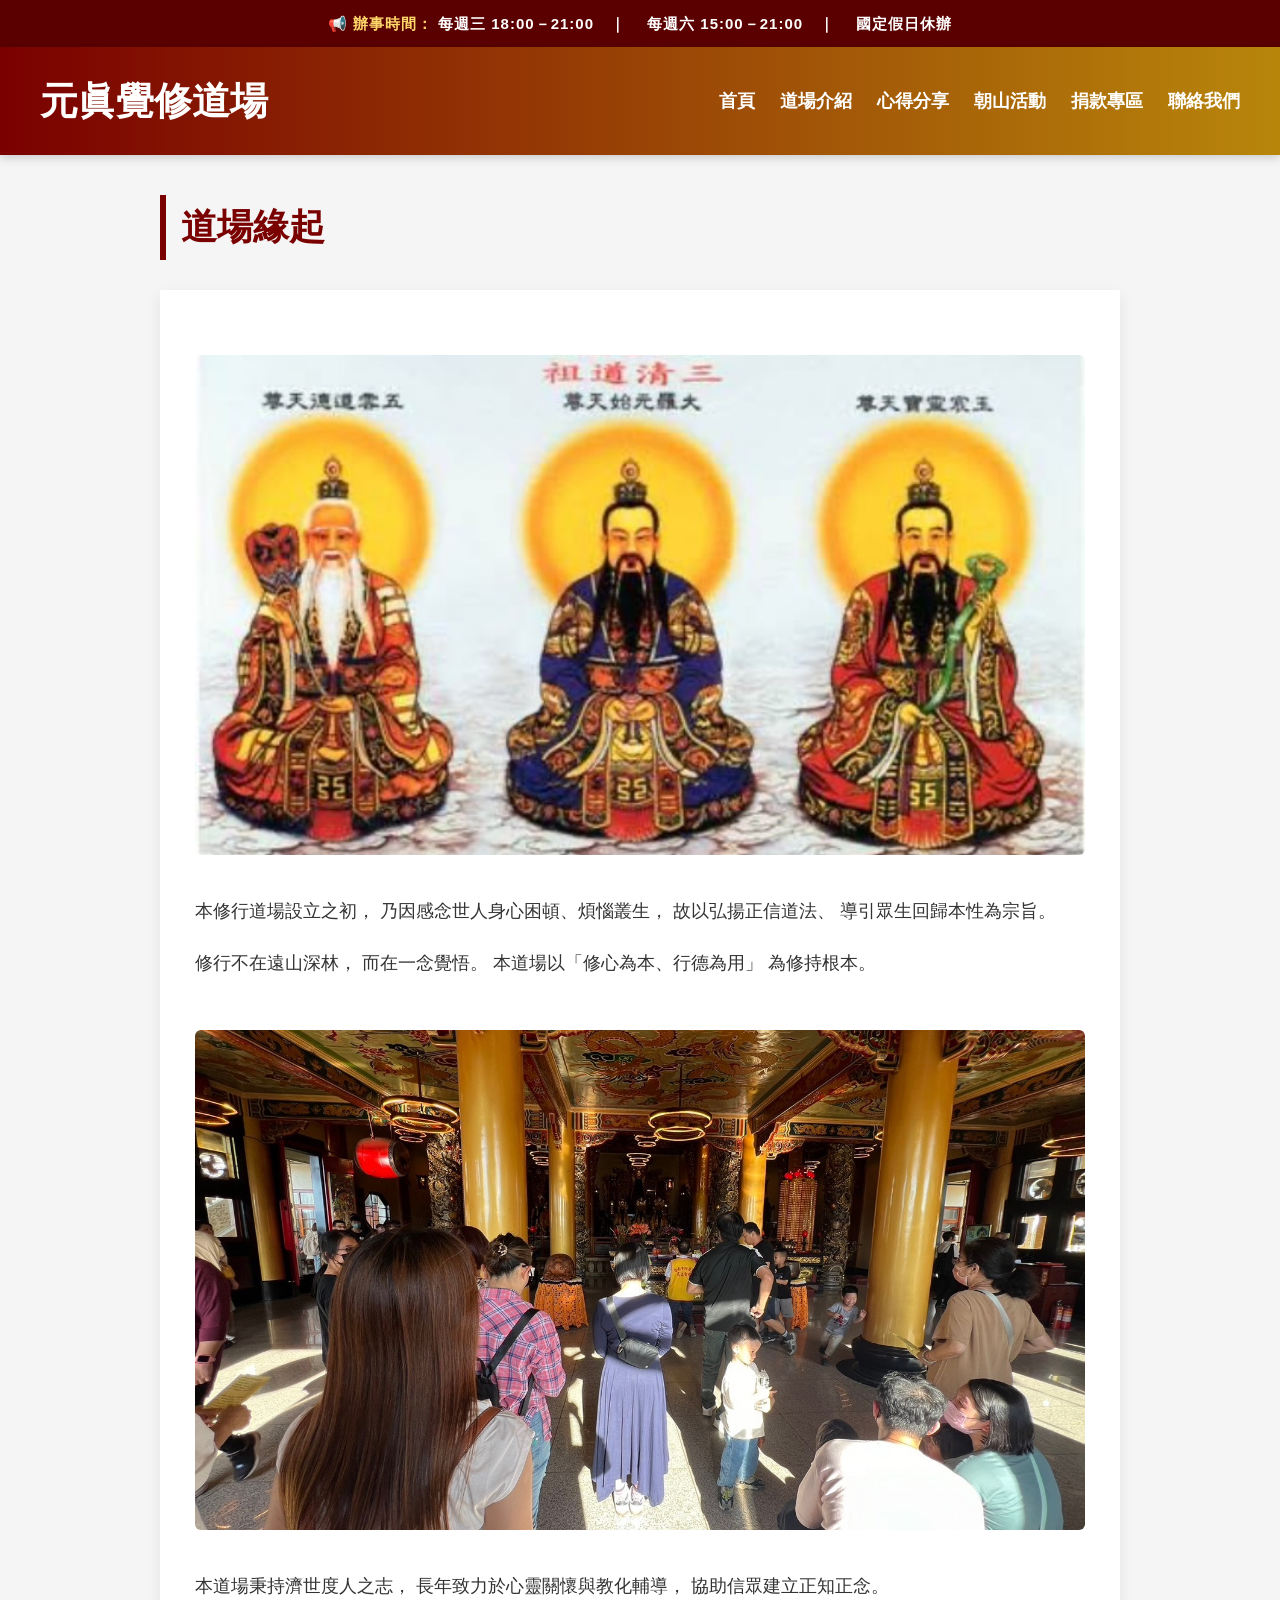
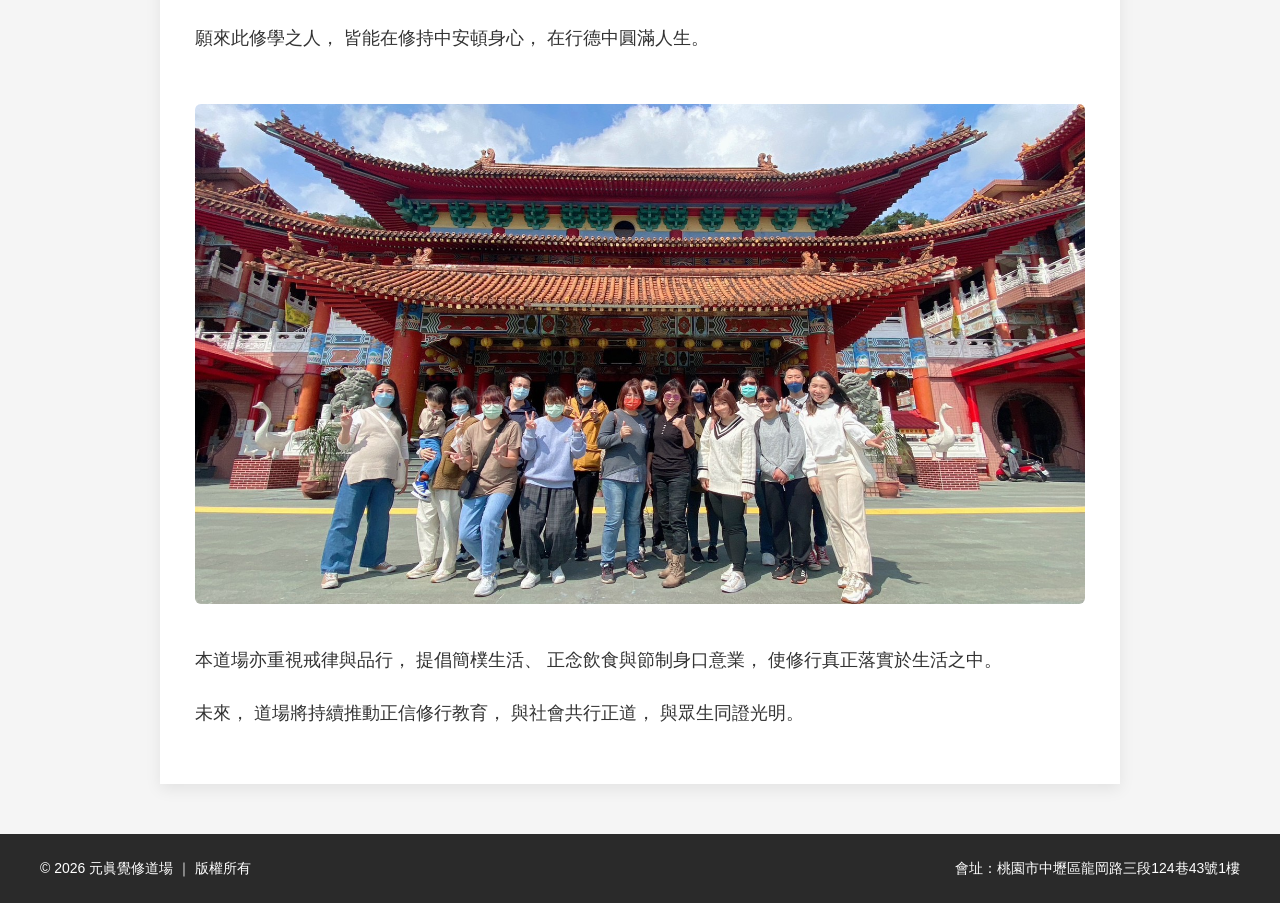
==== index.html @ 35f7f833 "Update index.html" ====
<!DOCTYPE html>
<html lang="zh-Hant">
<head>
<meta charset="UTF-8">
<meta name="viewport" content="width=device-width, initial-scale=1.0">

<title>元眞道場</title>

<style>

*{
margin:0;
padding:0;
box-sizing:border-box;
}

body{
font-family:"Microsoft JhengHei",sans-serif;
background:#f5f5f5;
color:#333;
line-height:1.8;
}

/* Header */

header{
background:linear-gradient(90deg,#7a0000,#b8860b);
padding:20px;
color:white;
box-shadow:0 2px 10px rgba(0,0,0,.2);
}

.header-inner{
max-width:1200px;
margin:auto;
display:flex;
justify-content:space-between;
align-items:center;
}

.logo{
font-size:38px;
font-weight:bold;
}

nav ul{
display:flex;
list-style:none;
gap:25px;
}

nav a{
color:white;
text-decoration:none;
font-size:18px;
font-weight:bold;
}

nav a:hover{
opacity:.7;
}

/* Main */

.main-container{
max-width:1000px;
margin:40px auto;
padding:0 20px;
}

.title-section{
font-size:36px;
font-weight:bold;
border-left:6px solid #7a0000;
padding-left:15px;
margin-bottom:30px;
color:#7a0000;
}

.article{
background:white;
padding:35px;
box-shadow:0 5px 15px rgba(0,0,0,.08);
}

.article img{
width:100%;
margin:30px 0;
border-radius:6px;
max-height:500px;
object-fit:cover;
}

.article p{
font-size:18px;
margin-bottom:20px;
}

/* Footer */

footer{
  background:#2a2a2a;
  color:#fff;
  padding:22px 30px;
  margin-top:50px;
  font-size:14px;
}

.footer-inner{
  max-width:1200px;
  margin:auto;
  display:flex;
  justify-content:space-between;
  align-items:center;
}

@media(max-width:768px){

  .footer-inner{
      flex-direction:column;
      gap:10px;
      text-align:center;
  }

}

/* Mobile */

@media(max-width:768px){

.header-inner{
flex-direction:column;
gap:20px;
}

nav ul{
flex-wrap:wrap;
justify-content:center;
}

.logo{
font-size:30px;
}

.title-section{
font-size:28px;
}

.article{
padding:20px;
}

}
.service-time{
    background:#5b0000;
    color:#fff;
    text-align:center;
    padding:10px 15px;
    font-size:15px;
    font-weight:600;
    letter-spacing:1px;
}

.service-time span{
    color:#ffd76a;
}
</style>

</head>

<body>
<div class="service-time">
  <span>📢 辦事時間：</span>
  每週三 18:00－21:00　｜　
  每週六 15:00－21:00　｜　
  國定假日休辦
</div>
<header>

<div class="header-inner">

<div class="logo">
元眞覺修道場
</div>

<nav>
  <ul>
  <li><a href="index.html">首頁</a></li>
  <li><a href="about.html">道場介紹</a></li>
  <li><a href="share.html">心得分享</a></li>
  <li><a href="chaoshan.html">朝山活動</a></li>
  <li><a href="donate.html">捐款專區</a></li>
  <li><a href="contact.html">聯絡我們</a></li>
  </ul>
</nav>

</div>

</header>

<div class="main-container">

<div class="title-section">
道場緣起
</div>

<div class="article">

<img src="S__4931619_0.jpg.jpg" alt="三清道祖">

<p>
本修行道場設立之初，
乃因感念世人身心困頓、煩惱叢生，
故以弘揚正信道法、
導引眾生回歸本性為宗旨。
</p>

<p>
修行不在遠山深林，
而在一念覺悟。
本道場以「修心為本、行德為用」
為修持根本。
</p>

<img src="S__4931621_0.jpg.jpg" alt="廟內參拜">

<p>
本道場秉持濟世度人之志，
長年致力於心靈關懷與教化輔導，
協助信眾建立正知正念。
</p>

<p>
願來此修學之人，
皆能在修持中安頓身心，
在行德中圓滿人生。
</p>

<img src="7fda1c83-e39a-4e8c-a69a-a70c5d45da10.jpg.jpg" alt="道場合照">

<p>
本道場亦重視戒律與品行，
提倡簡樸生活、
正念飲食與節制身口意業，
使修行真正落實於生活之中。
</p>

<p>
未來，
道場將持續推動正信修行教育，
與社會共行正道，
與眾生同證光明。
</p>

</div>

</div>

<footer>
  <div class="footer-inner">
      <div>
          © 2026 元眞覺修道場 ｜ 版權所有
      </div>

      <div>
          會址：桃園市中壢區龍岡路三段124巷43號1樓
      </div>
  </div>
</footer>
  
<script src="nav-fix.js"></script>
</body>
</html>
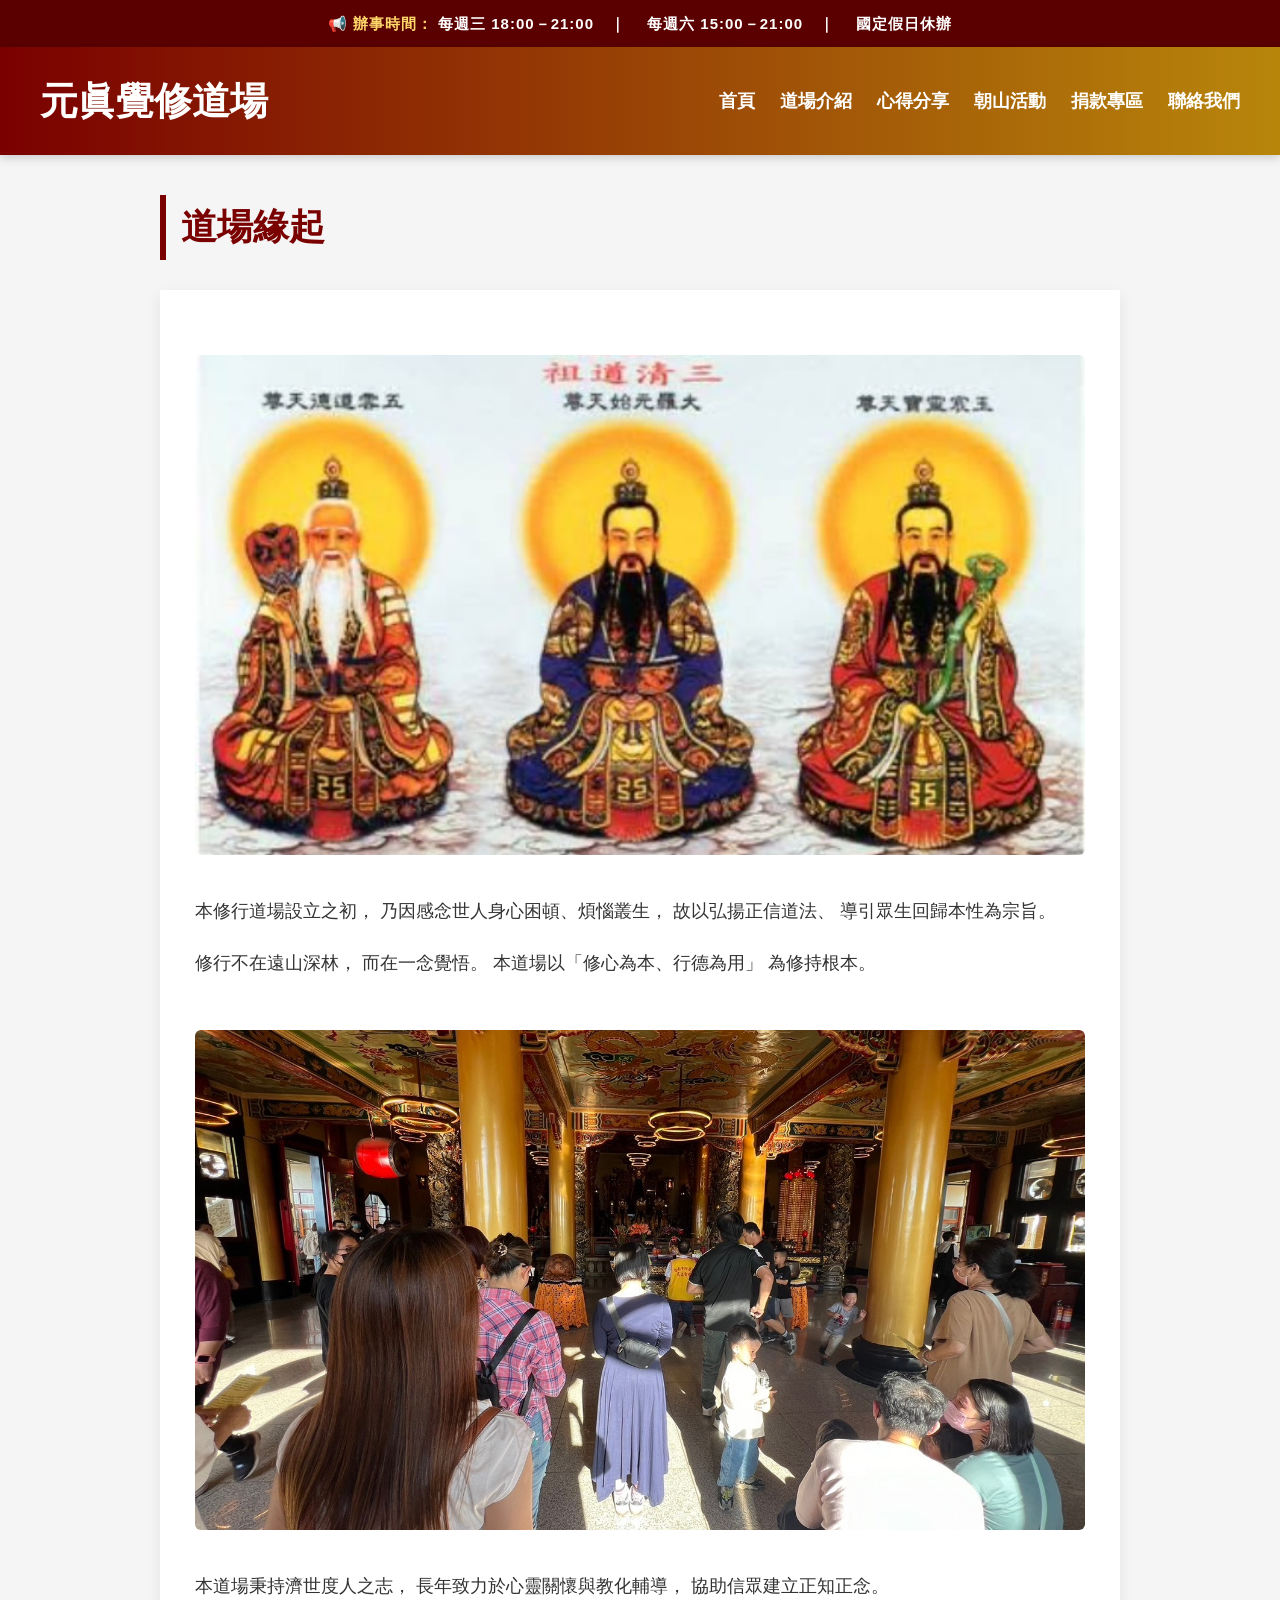
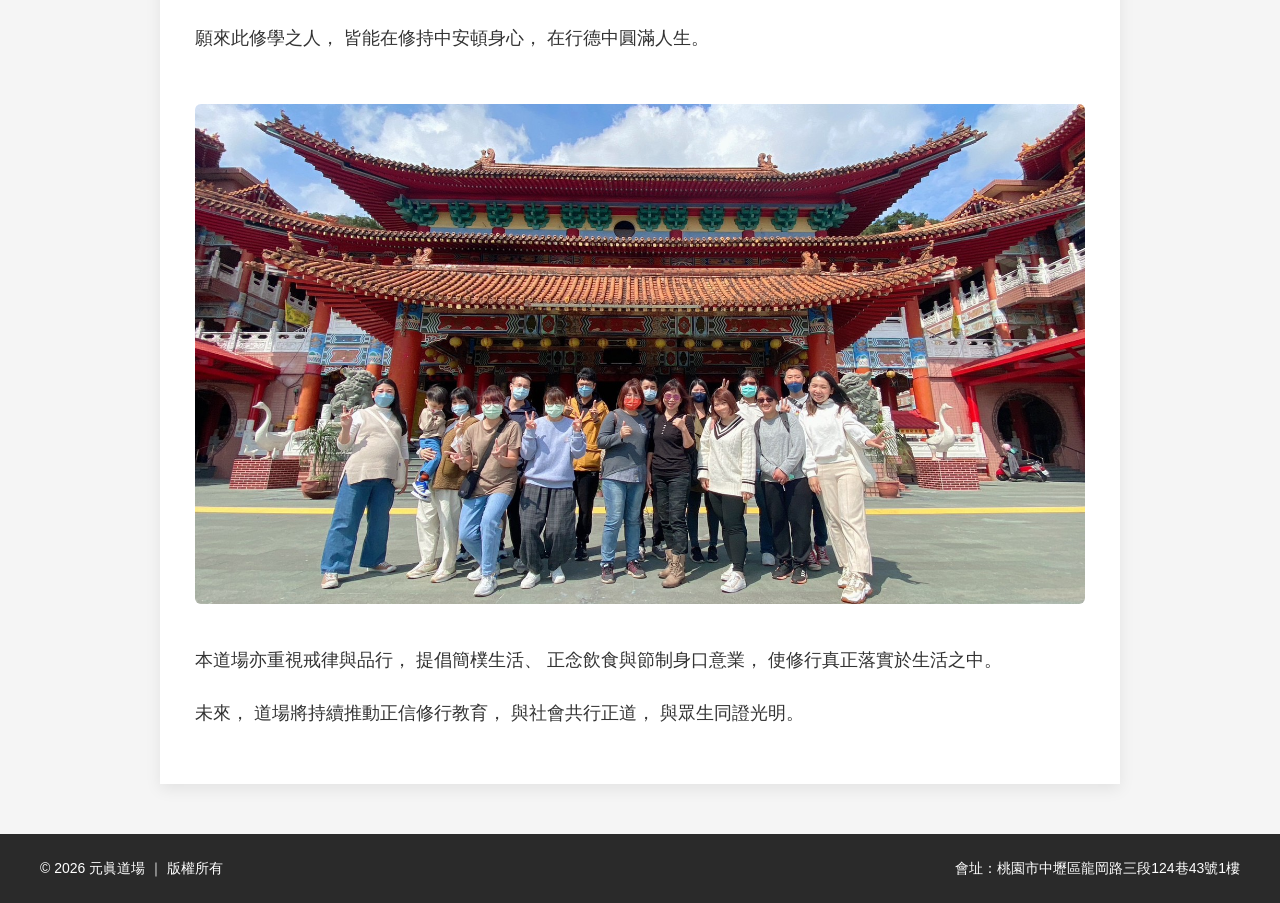
==== commit 94efc00c: "Update index.html" ====
--- a/index.html
+++ b/index.html
@@ -259,7 +259,7 @@
 <footer>
   <div class="footer-inner">
       <div>
-          © 2026 元眞覺修道場 ｜ 版權所有
+          © 2026 元眞道場 ｜ 版權所有
       </div>
 
       <div>
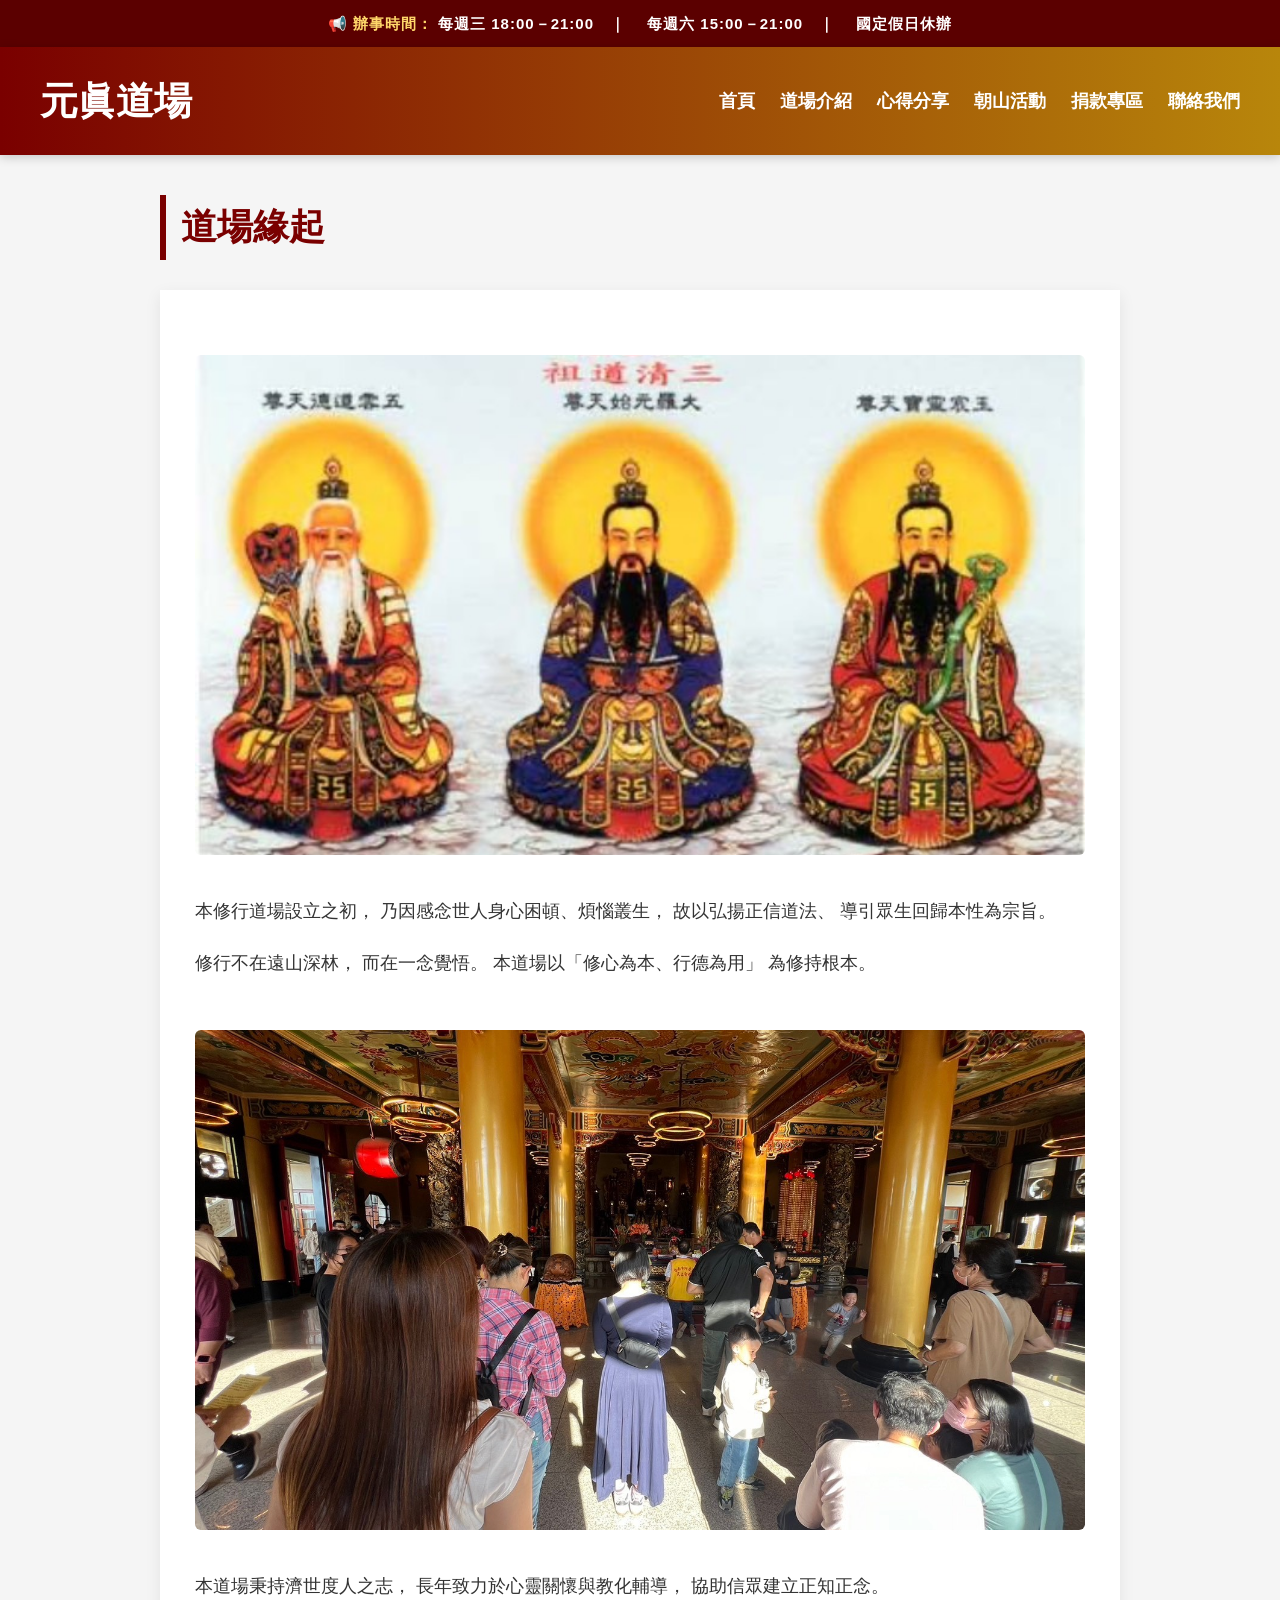
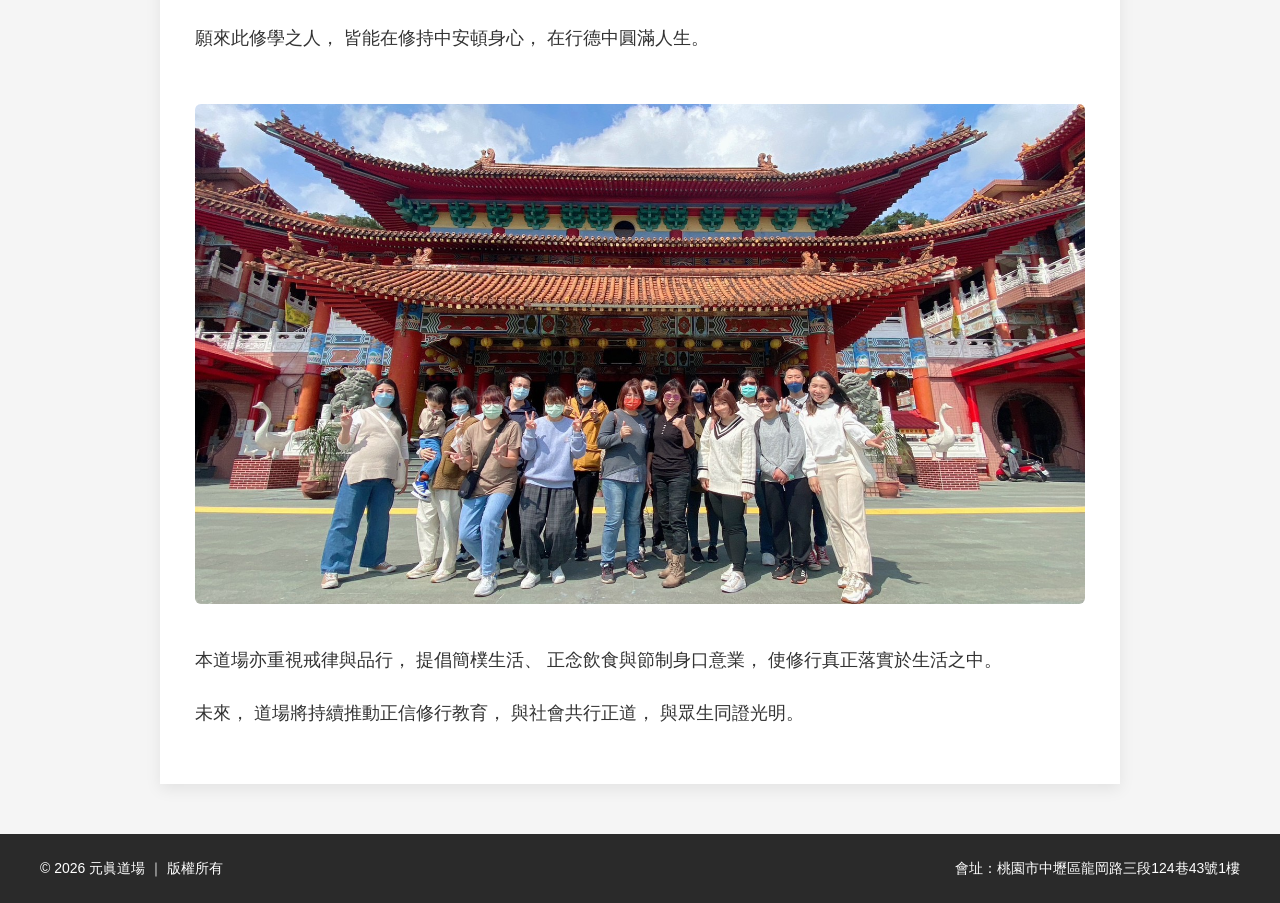
==== commit 0fbb6f41: "Update index.html" ====
--- a/index.html
+++ b/index.html
@@ -180,7 +180,7 @@
 <div class="header-inner">
 
 <div class="logo">
-元眞覺修道場
+元眞道場
 </div>
 
 <nav>
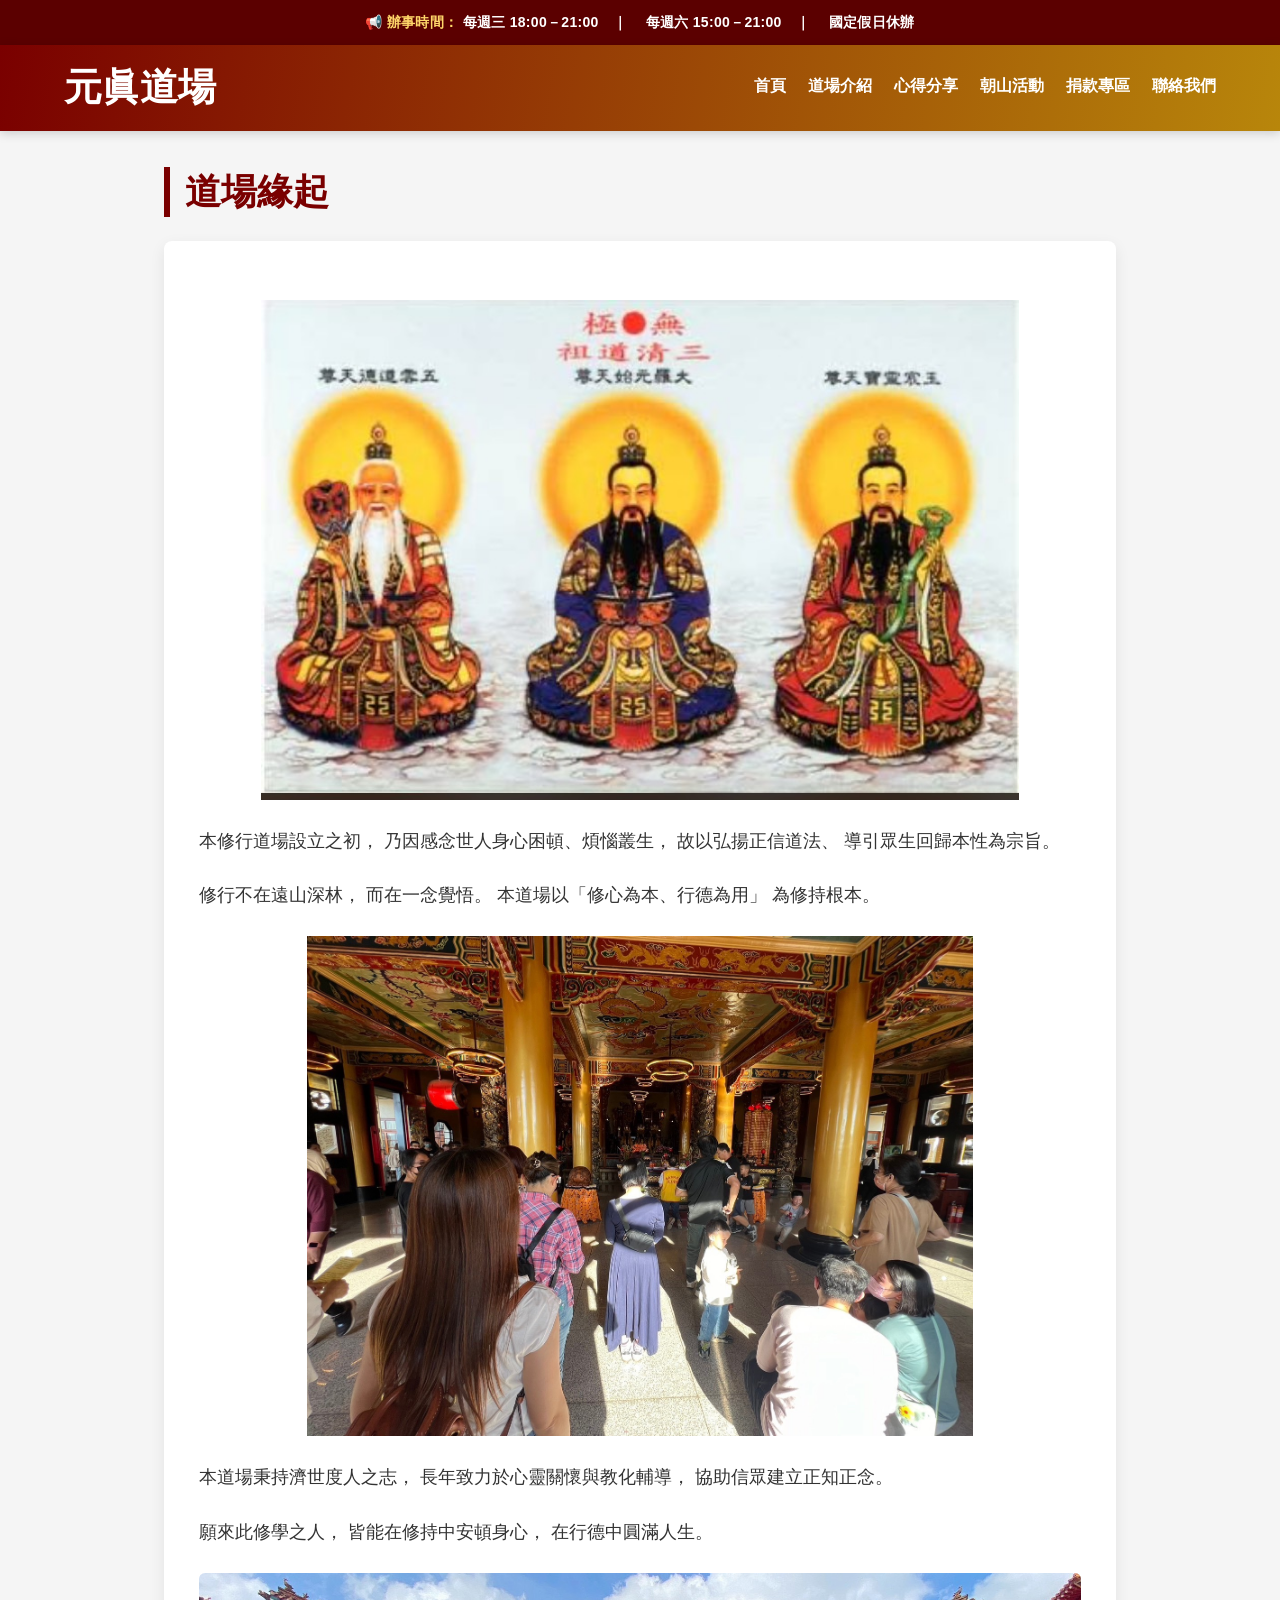
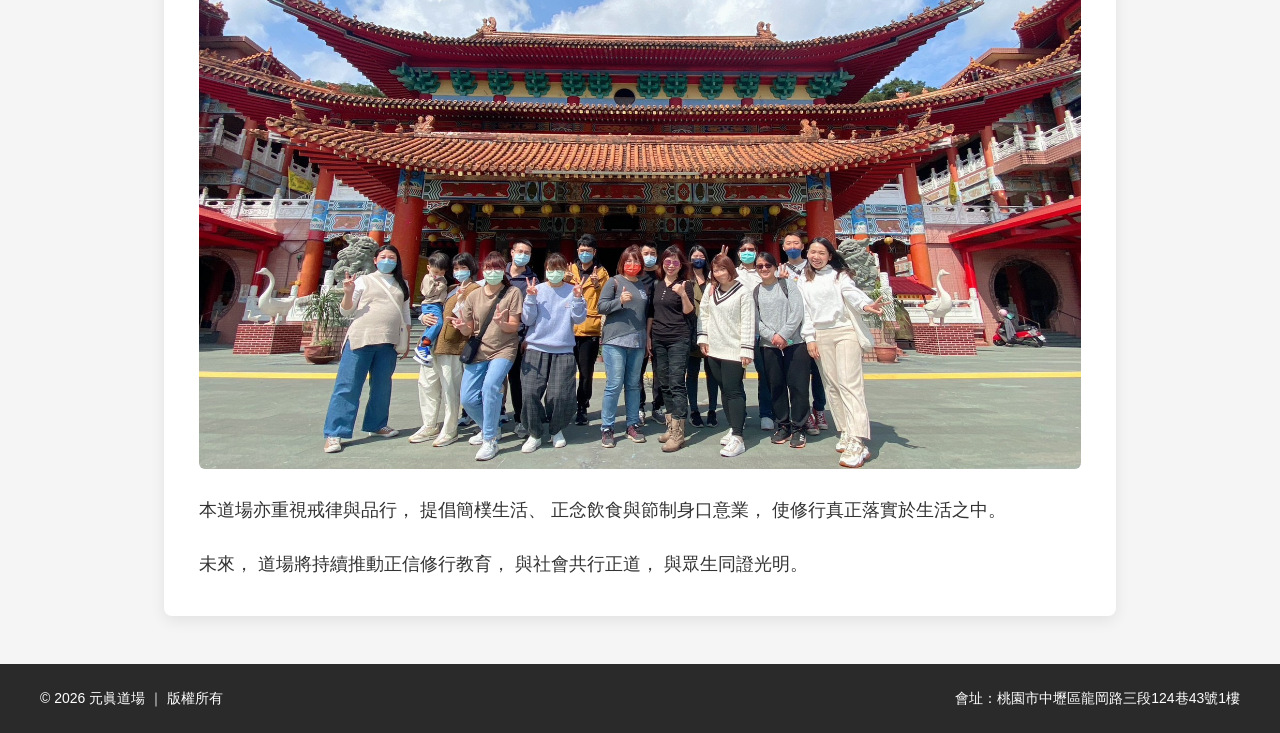
==== commit 54b2f563: "Update index.html" ====
--- a/index.html
+++ b/index.html
@@ -7,162 +7,270 @@
 <title>元眞道場</title>
 
 <style>
-
-*{
-margin:0;
-padding:0;
-box-sizing:border-box;
-}
-
-body{
-font-family:"Microsoft JhengHei",sans-serif;
-background:#f5f5f5;
-color:#333;
-line-height:1.8;
-}
-
-/* Header */
-
-header{
-background:linear-gradient(90deg,#7a0000,#b8860b);
-padding:20px;
-color:white;
-box-shadow:0 2px 10px rgba(0,0,0,.2);
-}
-
-.header-inner{
-max-width:1200px;
-margin:auto;
-display:flex;
-justify-content:space-between;
-align-items:center;
-}
-
-.logo{
-font-size:38px;
-font-weight:bold;
-}
-
-nav ul{
-display:flex;
-list-style:none;
-gap:25px;
-}
-
-nav a{
-color:white;
-text-decoration:none;
-font-size:18px;
-font-weight:bold;
-}
-
-nav a:hover{
-opacity:.7;
-}
-
-/* Main */
-
-.main-container{
-max-width:1000px;
-margin:40px auto;
-padding:0 20px;
-}
-
-.title-section{
-font-size:36px;
-font-weight:bold;
-border-left:6px solid #7a0000;
-padding-left:15px;
-margin-bottom:30px;
-color:#7a0000;
-}
-
-.article{
-background:white;
-padding:35px;
-box-shadow:0 5px 15px rgba(0,0,0,.08);
-}
-
-.article img{
-width:100%;
-margin:30px 0;
-border-radius:6px;
-max-height:500px;
-object-fit:cover;
-}
-
-.article p{
-font-size:18px;
-margin-bottom:20px;
-}
-
-/* Footer */
-
-footer{
-  background:#2a2a2a;
-  color:#fff;
-  padding:22px 30px;
-  margin-top:50px;
-  font-size:14px;
-}
-
-.footer-inner{
-  max-width:1200px;
-  margin:auto;
-  display:flex;
-  justify-content:space-between;
-  align-items:center;
-}
-
-@media(max-width:768px){
-
-  .footer-inner{
-      flex-direction:column;
-      gap:10px;
-      text-align:center;
-  }
-
-}
-
-/* Mobile */
-
-@media(max-width:768px){
-
-.header-inner{
-flex-direction:column;
-gap:20px;
-}
-
-nav ul{
-flex-wrap:wrap;
-justify-content:center;
-}
-
-.logo{
-font-size:30px;
-}
-
-.title-section{
-font-size:28px;
-}
-
-.article{
-padding:20px;
-}
-
-}
-.service-time{
-    background:#5b0000;
-    color:#fff;
-    text-align:center;
-    padding:10px 15px;
-    font-size:15px;
-    font-weight:600;
-    letter-spacing:1px;
-}
-
-.service-time span{
-    color:#ffd76a;
+:root {
+  --wine: #7a0000;
+  --wine-dark: #5b0000;
+  --gold: #b8860b;
+  --gold-light: #ffd76a;
+  --page-bg: #f5f5f5;
+  --text: #333;
+}
+
+* {
+  margin: 0;
+  padding: 0;
+  box-sizing: border-box;
+}
+
+html {
+  -webkit-text-size-adjust: 100%;
+  scroll-behavior: smooth;
+}
+
+body {
+  font-family: "Microsoft JhengHei", "PingFang TC", sans-serif;
+  background: var(--page-bg);
+  color: var(--text);
+  line-height: 1.8;
+  overflow-wrap: break-word;
+}
+
+/* 辦事時間 */
+.service-time {
+  background: var(--wine-dark);
+  color: #fff;
+  text-align: center;
+  padding: 10px 16px;
+  font-size: 14px;
+  font-weight: 600;
+  letter-spacing: .3px;
+}
+
+.service-time span {
+  color: var(--gold-light);
+}
+
+/* 頁首與導覽 */
+header {
+  background: linear-gradient(100deg, var(--wine), var(--gold));
+  color: #fff;
+  box-shadow: 0 2px 10px rgba(0, 0, 0, .18);
+}
+
+.header-inner {
+  width: min(1200px, 100%);
+  margin: 0 auto;
+  padding: 18px 24px;
+  display: flex;
+  justify-content: space-between;
+  align-items: center;
+  gap: 24px;
+}
+
+.logo {
+  flex: 0 0 auto;
+  font-size: clamp(26px, 3vw, 38px);
+  font-weight: 700;
+  line-height: 1.3;
+}
+
+nav ul {
+  display: flex;
+  align-items: center;
+  justify-content: flex-end;
+  flex-wrap: wrap;
+  list-style: none;
+  gap: 8px 22px;
+}
+
+nav a {
+  display: inline-block;
+  color: #fff;
+  text-decoration: none;
+  font-size: 16px;
+  font-weight: 700;
+  padding: 7px 0;
+  border-bottom: 2px solid transparent;
+}
+
+nav a:hover,
+nav a:focus-visible {
+  border-bottom-color: var(--gold-light);
+  outline: none;
+}
+
+/* 主要內容 */
+.main-container {
+  width: min(1000px, 100%);
+  margin: 36px auto;
+  padding: 0 24px;
+}
+
+.title-section {
+  font-size: clamp(26px, 3.5vw, 36px);
+  font-weight: 700;
+  border-left: 6px solid var(--wine);
+  padding-left: 15px;
+  margin-bottom: 24px;
+  color: var(--wine);
+  line-height: 1.4;
+}
+
+.article {
+  background: #fff;
+  padding: clamp(20px, 4vw, 35px);
+  box-shadow: 0 5px 15px rgba(0, 0, 0, .08);
+  border-radius: 8px;
+}
+
+.article img {
+  display: block;
+  width: 100%;
+  height: auto;
+  max-height: 500px;
+  margin: 24px auto;
+  border-radius: 6px;
+  object-fit: contain;
+}
+
+.article p {
+  font-size: 18px;
+  line-height: 1.9;
+  margin-bottom: 20px;
+}
+
+.article p:last-child {
+  margin-bottom: 0;
+}
+
+/* 頁尾 */
+footer {
+  background: #2a2a2a;
+  color: #fff;
+  padding: 22px 24px;
+  margin-top: 48px;
+  font-size: 14px;
+}
+
+.footer-inner {
+  width: min(1200px, 100%);
+  margin: 0 auto;
+  display: flex;
+  justify-content: space-between;
+  align-items: center;
+  gap: 12px 24px;
+}
+
+/* 平板與手機 */
+@media (max-width: 768px) {
+  .service-time {
+    font-size: 13px;
+    line-height: 1.7;
+    padding: 9px 12px;
+  }
+
+  .header-inner {
+    flex-direction: column;
+    align-items: stretch;
+    gap: 12px;
+    padding: 16px 18px 18px;
+  }
+
+  .logo {
+    text-align: center;
+    font-size: 30px;
+  }
+
+  nav ul {
+    display: grid;
+    grid-template-columns: repeat(3, minmax(0, 1fr));
+    gap: 6px;
+  }
+
+  nav li {
+    min-width: 0;
+  }
+
+  nav a {
+    display: flex;
+    align-items: center;
+    justify-content: center;
+    min-height: 42px;
+    padding: 8px 4px;
+    border: 1px solid rgba(255, 255, 255, .28);
+    border-radius: 6px;
+    font-size: 14px;
+    text-align: center;
+    line-height: 1.4;
+  }
+
+  nav a:hover,
+  nav a:focus-visible {
+    background: rgba(255, 255, 255, .12);
+    border-color: var(--gold-light);
+  }
+
+  .main-container {
+    margin: 26px auto;
+    padding: 0 16px;
+  }
+
+  .title-section {
+    margin-bottom: 18px;
+    padding-left: 12px;
+  }
+
+  .article {
+    padding: 18px;
+    border-radius: 7px;
+  }
+
+  .article img {
+    margin: 18px auto;
+    max-height: none;
+  }
+
+  .article p {
+    font-size: 16px;
+    line-height: 1.9;
+    margin-bottom: 16px;
+  }
+
+  footer {
+    margin-top: 32px;
+    padding: 20px 16px;
+  }
+
+  .footer-inner {
+    flex-direction: column;
+    align-items: flex-start;
+    gap: 6px;
+    text-align: left;
+  }
+}
+
+@media (max-width: 380px) {
+  .header-inner {
+    padding-left: 12px;
+    padding-right: 12px;
+  }
+
+  nav ul {
+    grid-template-columns: repeat(2, minmax(0, 1fr));
+  }
+
+  .main-container {
+    padding: 0 12px;
+  }
+
+  .article {
+    padding: 14px;
+  }
+
+  .service-time {
+    font-size: 12px;
+    letter-spacing: 0;
+  }
 }
 </style>
 
@@ -267,7 +375,5 @@
       </div>
   </div>
 </footer>
-  
-<script src="nav-fix.js"></script>
 </body>
 </html>
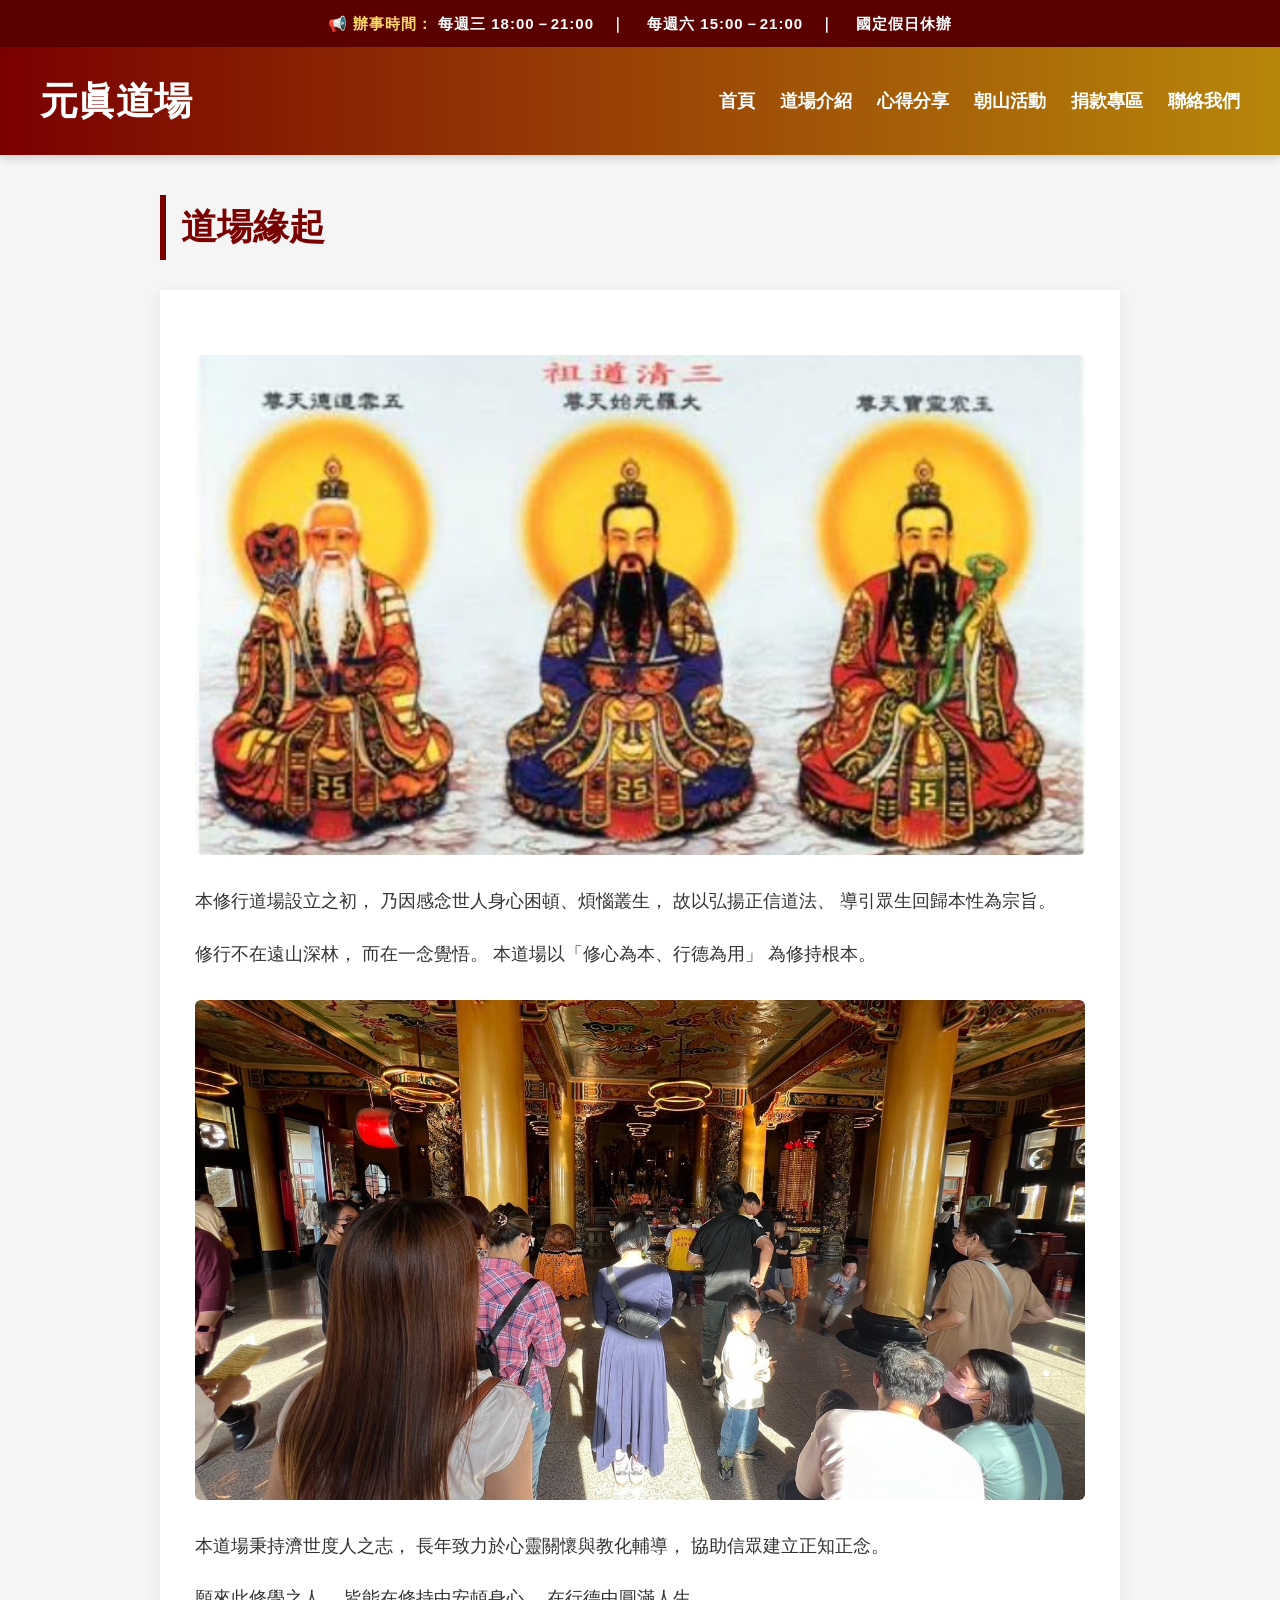
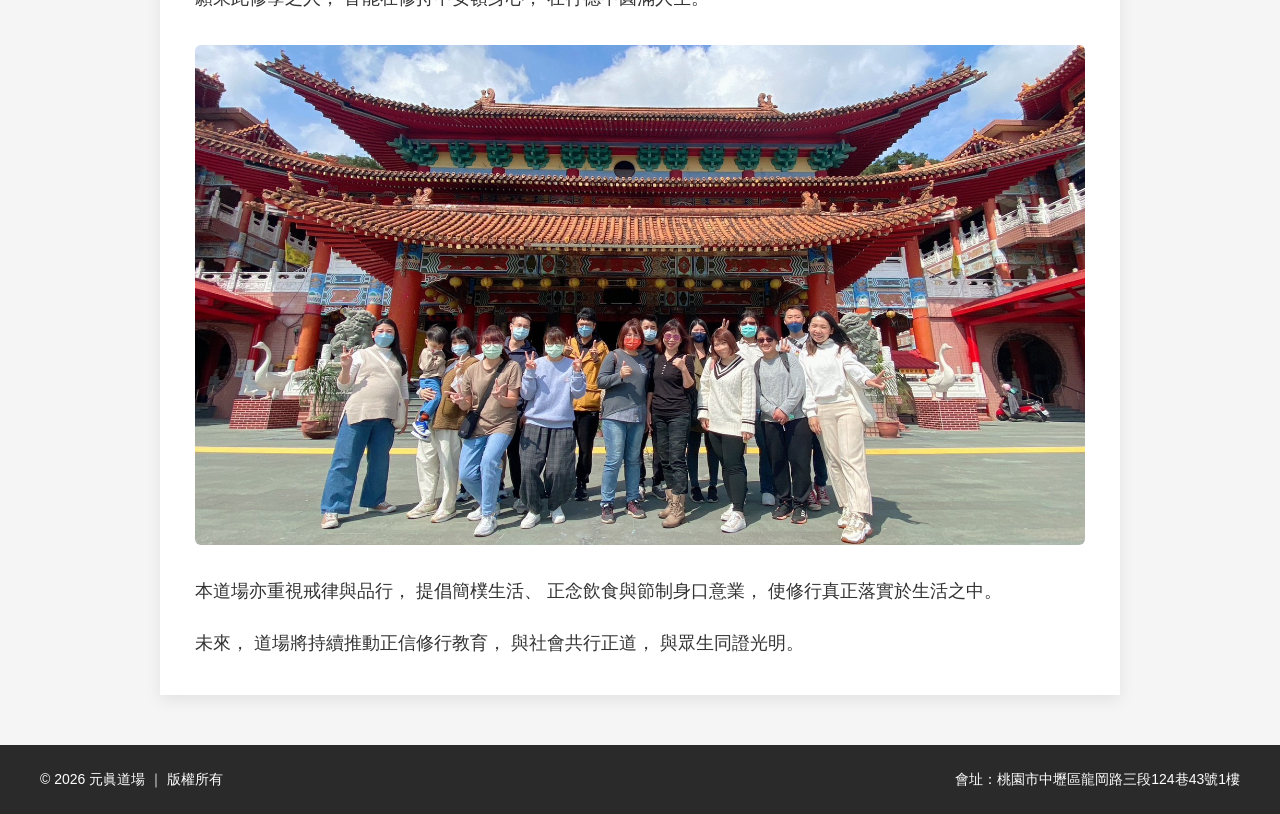
==== commit 4f9e752c: "Update index.html" ====
--- a/index.html
+++ b/index.html
@@ -3,279 +3,153 @@
 <head>
 <meta charset="UTF-8">
 <meta name="viewport" content="width=device-width, initial-scale=1.0">
-
 <title>元眞道場</title>
-
 <style>
-:root {
-  --wine: #7a0000;
-  --wine-dark: #5b0000;
-  --gold: #b8860b;
-  --gold-light: #ffd76a;
-  --page-bg: #f5f5f5;
-  --text: #333;
-}
-
-* {
-  margin: 0;
-  padding: 0;
-  box-sizing: border-box;
-}
-
-html {
-  -webkit-text-size-adjust: 100%;
-  scroll-behavior: smooth;
-}
-
+* { margin: 0; padding: 0; box-sizing: border-box; }
 body {
-  font-family: "Microsoft JhengHei", "PingFang TC", sans-serif;
-  background: var(--page-bg);
-  color: var(--text);
+  font-family: "Microsoft JhengHei", sans-serif;
+  background: #f5f5f5;
+  color: #333;
   line-height: 1.8;
   overflow-wrap: break-word;
 }
 
-/* 辦事時間 */
+/* 辦事時間：與全站統一 */
 .service-time {
-  background: var(--wine-dark);
+  background: #5b0000;
   color: #fff;
   text-align: center;
-  padding: 10px 16px;
-  font-size: 14px;
+  padding: 10px 15px;
+  font-size: 15px;
   font-weight: 600;
-  letter-spacing: .3px;
-}
-
-.service-time span {
-  color: var(--gold-light);
-}
-
-/* 頁首與導覽 */
+  letter-spacing: 1px;
+}
+.service-time span { color: #ffd76a; }
+
+/* 頁首與導覽：與全站統一 */
 header {
-  background: linear-gradient(100deg, var(--wine), var(--gold));
-  color: #fff;
-  box-shadow: 0 2px 10px rgba(0, 0, 0, .18);
-}
-
+  background: linear-gradient(90deg, #7a0000, #b8860b);
+  padding: 20px;
+  color: #fff;
+  box-shadow: 0 2px 10px rgba(0,0,0,.2);
+}
 .header-inner {
-  width: min(1200px, 100%);
-  margin: 0 auto;
-  padding: 18px 24px;
+  max-width: 1200px;
+  margin: auto;
   display: flex;
   justify-content: space-between;
   align-items: center;
-  gap: 24px;
-}
-
-.logo {
-  flex: 0 0 auto;
-  font-size: clamp(26px, 3vw, 38px);
-  font-weight: 700;
-  line-height: 1.3;
-}
-
-nav ul {
-  display: flex;
-  align-items: center;
-  justify-content: flex-end;
-  flex-wrap: wrap;
-  list-style: none;
-  gap: 8px 22px;
-}
-
+}
+.logo { font-size: 38px; font-weight: bold; }
+nav ul { display: flex; list-style: none; gap: 25px; }
 nav a {
-  display: inline-block;
   color: #fff;
   text-decoration: none;
-  font-size: 16px;
-  font-weight: 700;
-  padding: 7px 0;
-  border-bottom: 2px solid transparent;
-}
-
-nav a:hover,
-nav a:focus-visible {
-  border-bottom-color: var(--gold-light);
-  outline: none;
-}
+  font-size: 18px;
+  font-weight: bold;
+}
+nav a:hover { opacity: .7; }
 
 /* 主要內容 */
 .main-container {
-  width: min(1000px, 100%);
-  margin: 36px auto;
-  padding: 0 24px;
-}
-
+  max-width: 1000px;
+  margin: 40px auto;
+  padding: 0 20px;
+}
 .title-section {
-  font-size: clamp(26px, 3.5vw, 36px);
-  font-weight: 700;
-  border-left: 6px solid var(--wine);
+  font-size: 36px;
+  font-weight: bold;
+  border-left: 6px solid #7a0000;
   padding-left: 15px;
-  margin-bottom: 24px;
-  color: var(--wine);
-  line-height: 1.4;
-}
-
+  margin-bottom: 30px;
+  color: #7a0000;
+}
 .article {
   background: #fff;
-  padding: clamp(20px, 4vw, 35px);
-  box-shadow: 0 5px 15px rgba(0, 0, 0, .08);
-  border-radius: 8px;
-}
-
+  padding: 35px;
+  box-shadow: 0 5px 15px rgba(0,0,0,.08);
+}
 .article img {
   display: block;
   width: 100%;
   height: auto;
+  margin: 30px 0;
+  border-radius: 6px;
   max-height: 500px;
-  margin: 24px auto;
-  border-radius: 6px;
-  object-fit: contain;
-}
-
-.article p {
-  font-size: 18px;
-  line-height: 1.9;
-  margin-bottom: 20px;
-}
-
-.article p:last-child {
-  margin-bottom: 0;
-}
-
-/* 頁尾 */
+  object-fit: cover;
+}
+.article p { font-size: 18px; margin-bottom: 20px; }
+.article p:last-child { margin-bottom: 0; }
+
+/* 頁尾：與全站統一 */
 footer {
   background: #2a2a2a;
   color: #fff;
-  padding: 22px 24px;
-  margin-top: 48px;
+  padding: 22px 30px;
+  margin-top: 50px;
   font-size: 14px;
 }
-
 .footer-inner {
-  width: min(1200px, 100%);
-  margin: 0 auto;
+  max-width: 1200px;
+  margin: auto;
   display: flex;
   justify-content: space-between;
   align-items: center;
-  gap: 12px 24px;
-}
-
-/* 平板與手機 */
+  gap: 12px 20px;
+}
+
+/* 手機版：只調整小螢幕排列 */
 @media (max-width: 768px) {
   .service-time {
+    padding: 9px 12px;
     font-size: 13px;
     line-height: 1.7;
-    padding: 9px 12px;
-  }
-
+    letter-spacing: 0;
+  }
   .header-inner {
+    width: 100%;
     flex-direction: column;
     align-items: stretch;
-    gap: 12px;
-    padding: 16px 18px 18px;
-  }
-
-  .logo {
-    text-align: center;
-    font-size: 30px;
-  }
-
+    gap: 14px;
+  }
+  .logo { text-align: center; font-size: 30px; line-height: 1.35; }
+  nav { width: 100%; }
   nav ul {
     display: grid;
     grid-template-columns: repeat(3, minmax(0, 1fr));
+    width: 100%;
     gap: 6px;
   }
-
-  nav li {
-    min-width: 0;
-  }
-
+  nav li { min-width: 0; }
   nav a {
     display: flex;
     align-items: center;
     justify-content: center;
     min-height: 42px;
     padding: 8px 4px;
-    border: 1px solid rgba(255, 255, 255, .28);
+    border: 1px solid rgba(255,255,255,.28);
     border-radius: 6px;
     font-size: 14px;
+    line-height: 1.4;
     text-align: center;
-    line-height: 1.4;
-  }
-
-  nav a:hover,
-  nav a:focus-visible {
-    background: rgba(255, 255, 255, .12);
-    border-color: var(--gold-light);
-  }
-
-  .main-container {
-    margin: 26px auto;
-    padding: 0 16px;
-  }
-
-  .title-section {
-    margin-bottom: 18px;
-    padding-left: 12px;
-  }
-
-  .article {
-    padding: 18px;
-    border-radius: 7px;
-  }
-
-  .article img {
-    margin: 18px auto;
-    max-height: none;
-  }
-
-  .article p {
-    font-size: 16px;
-    line-height: 1.9;
-    margin-bottom: 16px;
-  }
-
-  footer {
-    margin-top: 32px;
-    padding: 20px 16px;
-  }
-
-  .footer-inner {
-    flex-direction: column;
-    align-items: flex-start;
-    gap: 6px;
-    text-align: left;
-  }
-}
-
+  }
+  .main-container { width: 100%; margin: 25px auto; padding: 0 16px; }
+  .title-section { font-size: 28px; line-height: 1.45; margin-bottom: 20px; }
+  .article { min-width: 0; padding: 18px; }
+  .article img { width: 100%; height: auto; max-height: none; margin: 18px 0; object-fit: contain; }
+  .article p { font-size: 16px; line-height: 1.9; margin-bottom: 16px; }
+  footer { padding: 20px 16px; margin-top: 32px; }
+  .footer-inner { flex-direction: column; align-items: center; gap: 6px; text-align: center; }
+}
 @media (max-width: 380px) {
-  .header-inner {
-    padding-left: 12px;
-    padding-right: 12px;
-  }
-
-  nav ul {
-    grid-template-columns: repeat(2, minmax(0, 1fr));
-  }
-
-  .main-container {
-    padding: 0 12px;
-  }
-
-  .article {
-    padding: 14px;
-  }
-
-  .service-time {
-    font-size: 12px;
-    letter-spacing: 0;
-  }
+  .header-inner { padding-left: 12px; padding-right: 12px; }
+  nav ul { grid-template-columns: repeat(2, minmax(0, 1fr)); }
+  .main-container { padding: 0 12px; }
+  .article { padding: 14px; }
+  .service-time { font-size: 12px; }
 }
 </style>
-
 </head>
-
 <body>
 <div class="service-time">
   <span>📢 辦事時間：</span>
@@ -284,95 +158,66 @@
   國定假日休辦
 </div>
 <header>
-
-<div class="header-inner">
-
-<div class="logo">
-元眞道場
+  <div class="header-inner">
+    <div class="logo">元眞道場</div>
+    <nav>
+      <ul>
+        <li><a href="index.html">首頁</a></li>
+        <li><a href="about.html">道場介紹</a></li>
+        <li><a href="share.html">心得分享</a></li>
+        <li><a href="chaoshan.html">朝山活動</a></li>
+        <li><a href="donate.html">捐款專區</a></li>
+        <li><a href="contact.html">聯絡我們</a></li>
+      </ul>
+    </nav>
+  </div>
+</header>
+<div class="main-container">
+  <div class="title-section">道場緣起</div>
+  <div class="article">
+    <img src="S__4931619_0.jpg.jpg" alt="三清道祖">
+    <p>
+      本修行道場設立之初，
+      乃因感念世人身心困頓、煩惱叢生，
+      故以弘揚正信道法、
+      導引眾生回歸本性為宗旨。
+    </p>
+    <p>
+      修行不在遠山深林，
+      而在一念覺悟。
+      本道場以「修心為本、行德為用」
+      為修持根本。
+    </p>
+    <img src="S__4931621_0.jpg.jpg" alt="廟內參拜">
+    <p>
+      本道場秉持濟世度人之志，
+      長年致力於心靈關懷與教化輔導，
+      協助信眾建立正知正念。
+    </p>
+    <p>
+      願來此修學之人，
+      皆能在修持中安頓身心，
+      在行德中圓滿人生。
+    </p>
+    <img src="7fda1c83-e39a-4e8c-a69a-a70c5d45da10.jpg.jpg" alt="道場合照">
+    <p>
+      本道場亦重視戒律與品行，
+      提倡簡樸生活、
+      正念飲食與節制身口意業，
+      使修行真正落實於生活之中。
+    </p>
+    <p>
+      未來，
+      道場將持續推動正信修行教育，
+      與社會共行正道，
+      與眾生同證光明。
+    </p>
+  </div>
 </div>
-
-<nav>
-  <ul>
-  <li><a href="index.html">首頁</a></li>
-  <li><a href="about.html">道場介紹</a></li>
-  <li><a href="share.html">心得分享</a></li>
-  <li><a href="chaoshan.html">朝山活動</a></li>
-  <li><a href="donate.html">捐款專區</a></li>
-  <li><a href="contact.html">聯絡我們</a></li>
-  </ul>
-</nav>
-
-</div>
-
-</header>
-
-<div class="main-container">
-
-<div class="title-section">
-道場緣起
-</div>
-
-<div class="article">
-
-<img src="S__4931619_0.jpg.jpg" alt="三清道祖">
-
-<p>
-本修行道場設立之初，
-乃因感念世人身心困頓、煩惱叢生，
-故以弘揚正信道法、
-導引眾生回歸本性為宗旨。
-</p>
-
-<p>
-修行不在遠山深林，
-而在一念覺悟。
-本道場以「修心為本、行德為用」
-為修持根本。
-</p>
-
-<img src="S__4931621_0.jpg.jpg" alt="廟內參拜">
-
-<p>
-本道場秉持濟世度人之志，
-長年致力於心靈關懷與教化輔導，
-協助信眾建立正知正念。
-</p>
-
-<p>
-願來此修學之人，
-皆能在修持中安頓身心，
-在行德中圓滿人生。
-</p>
-
-<img src="7fda1c83-e39a-4e8c-a69a-a70c5d45da10.jpg.jpg" alt="道場合照">
-
-<p>
-本道場亦重視戒律與品行，
-提倡簡樸生活、
-正念飲食與節制身口意業，
-使修行真正落實於生活之中。
-</p>
-
-<p>
-未來，
-道場將持續推動正信修行教育，
-與社會共行正道，
-與眾生同證光明。
-</p>
-
-</div>
-
-</div>
-
 <footer>
   <div class="footer-inner">
-      <div>
-          © 2026 元眞道場 ｜ 版權所有
-      </div>
-
-      <div>
-          會址：桃園市中壢區龍岡路三段124巷43號1樓
-      </div>
+    <div>© 2026 元眞道場 ｜ 版權所有</div>
+    <div>會址：桃園市中壢區龍岡路三段124巷43號1樓</div>
   </div>
 </footer>
 </body>
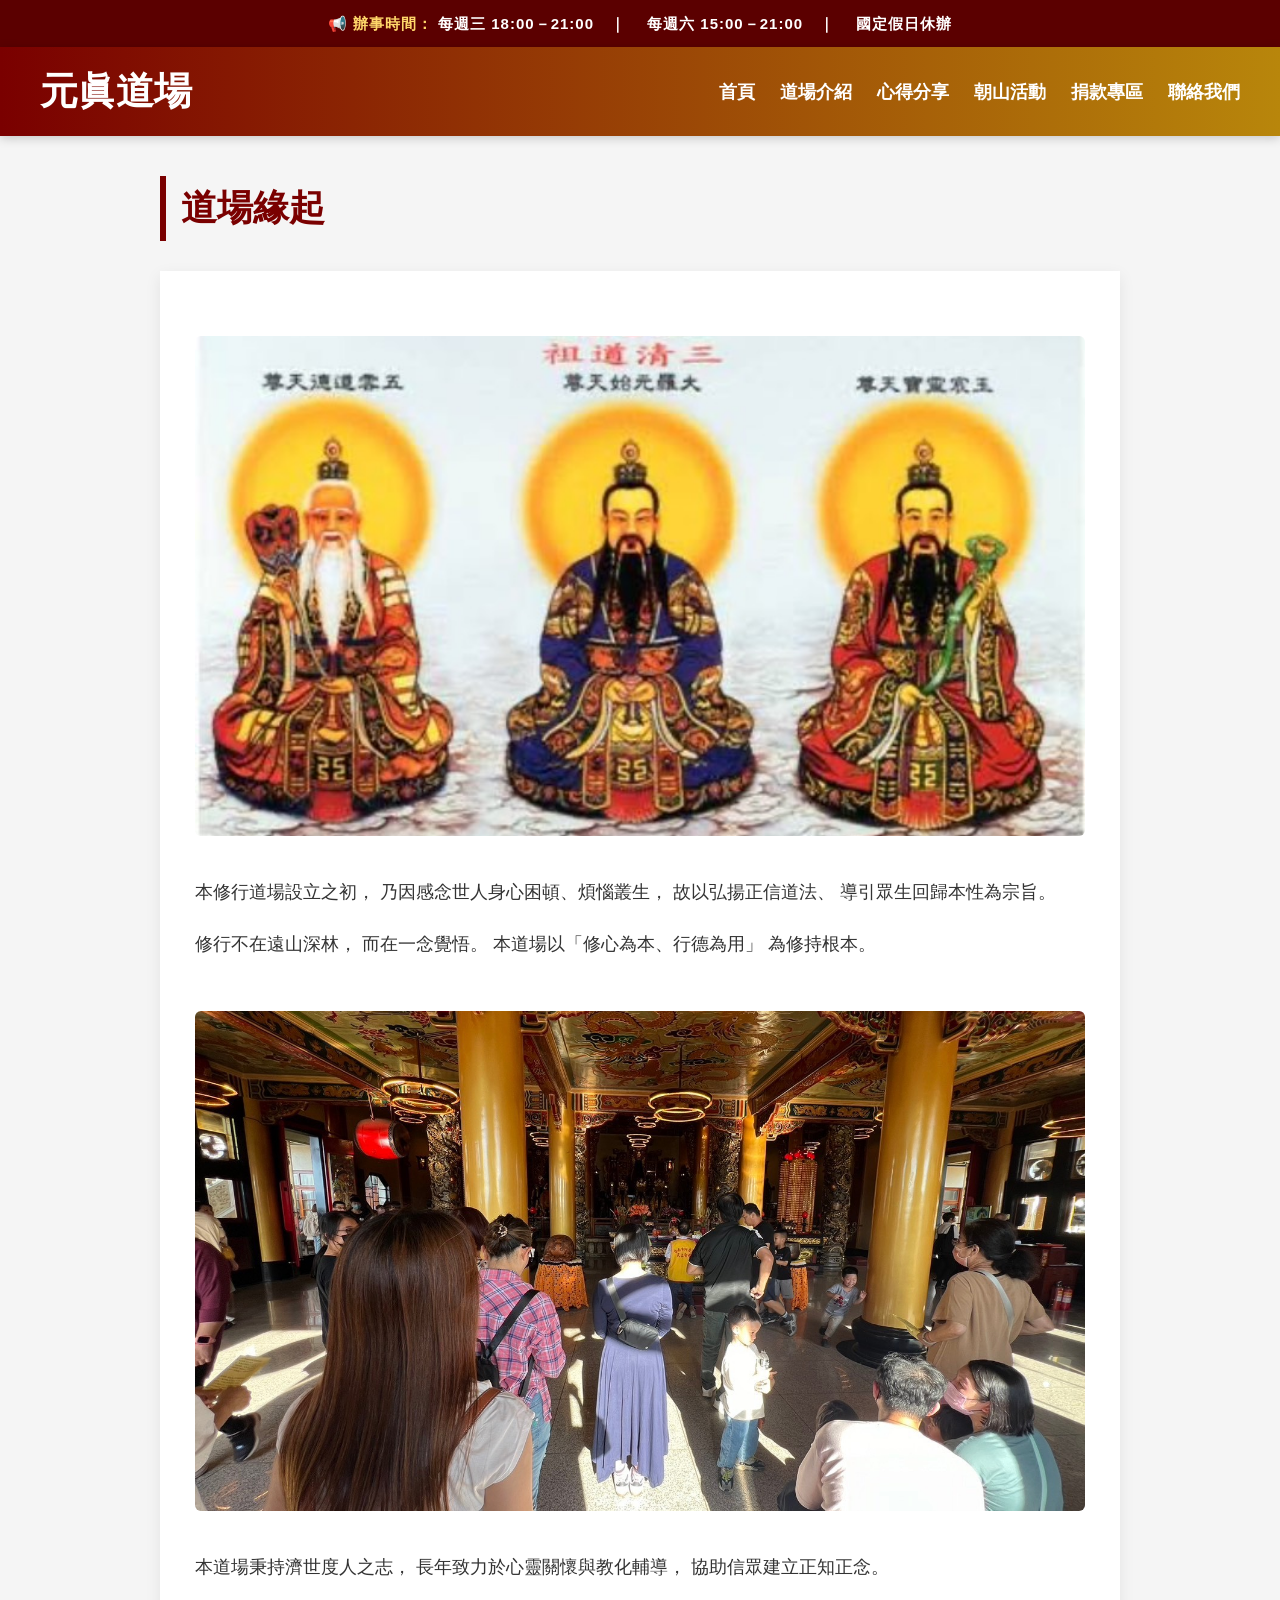
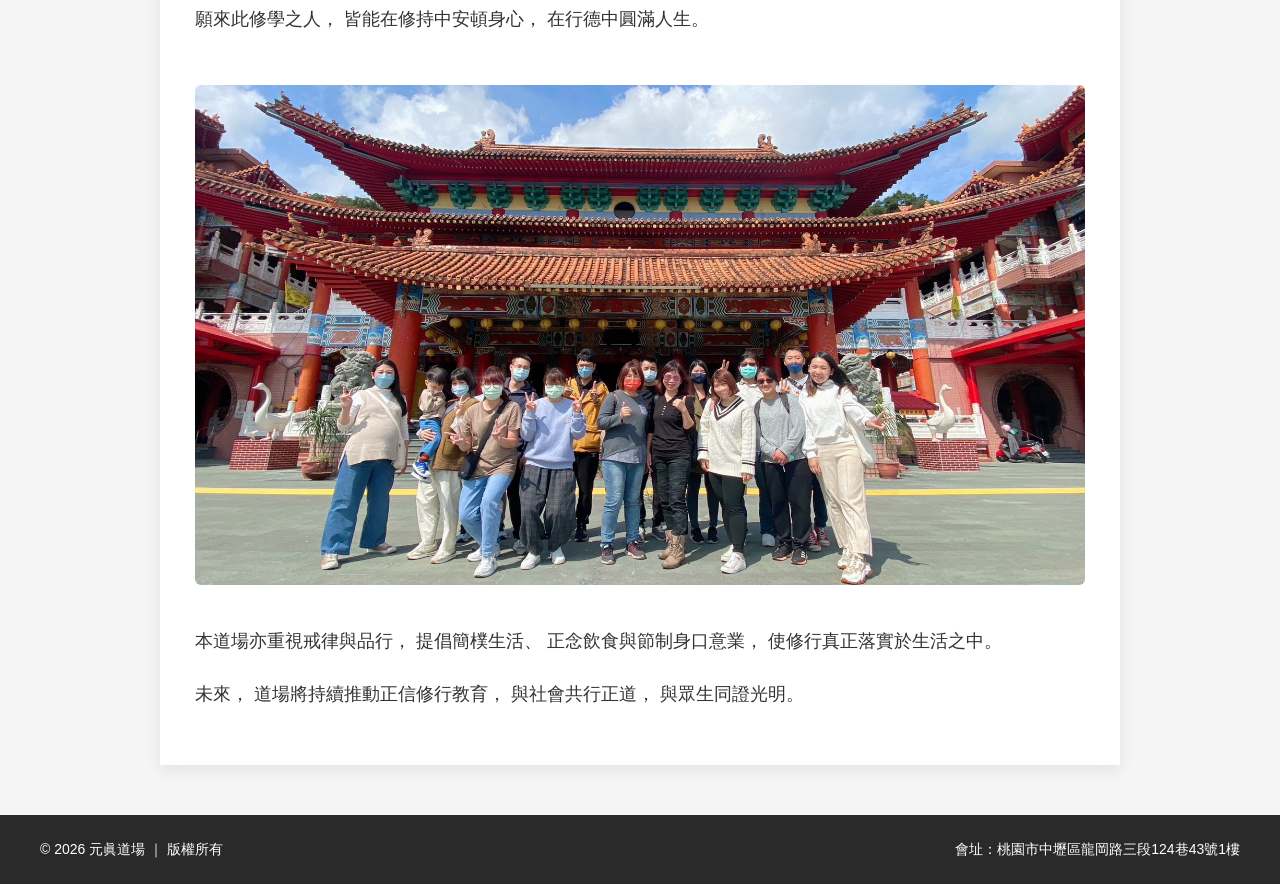
==== commit 3a501799: "Update index.html" ====
--- a/index.html
+++ b/index.html
@@ -3,153 +3,173 @@
 <head>
 <meta charset="UTF-8">
 <meta name="viewport" content="width=device-width, initial-scale=1.0">
+
 <title>元眞道場</title>
+
 <style>
-* { margin: 0; padding: 0; box-sizing: border-box; }
-body {
-  font-family: "Microsoft JhengHei", sans-serif;
-  background: #f5f5f5;
-  color: #333;
-  line-height: 1.8;
-  overflow-wrap: break-word;
-}
-
-/* 辦事時間：與全站統一 */
-.service-time {
-  background: #5b0000;
-  color: #fff;
-  text-align: center;
-  padding: 10px 15px;
-  font-size: 15px;
-  font-weight: 600;
-  letter-spacing: 1px;
-}
-.service-time span { color: #ffd76a; }
-
-/* 頁首與導覽：與全站統一 */
-header {
-  background: linear-gradient(90deg, #7a0000, #b8860b);
-  padding: 20px;
-  color: #fff;
-  box-shadow: 0 2px 10px rgba(0,0,0,.2);
-}
-.header-inner {
-  max-width: 1200px;
-  margin: auto;
-  display: flex;
-  justify-content: space-between;
-  align-items: center;
-}
-.logo { font-size: 38px; font-weight: bold; }
-nav ul { display: flex; list-style: none; gap: 25px; }
-nav a {
-  color: #fff;
-  text-decoration: none;
-  font-size: 18px;
-  font-weight: bold;
-}
-nav a:hover { opacity: .7; }
-
-/* 主要內容 */
-.main-container {
-  max-width: 1000px;
-  margin: 40px auto;
-  padding: 0 20px;
-}
-.title-section {
-  font-size: 36px;
-  font-weight: bold;
-  border-left: 6px solid #7a0000;
-  padding-left: 15px;
-  margin-bottom: 30px;
-  color: #7a0000;
-}
-.article {
-  background: #fff;
-  padding: 35px;
-  box-shadow: 0 5px 15px rgba(0,0,0,.08);
-}
-.article img {
-  display: block;
-  width: 100%;
-  height: auto;
-  margin: 30px 0;
-  border-radius: 6px;
-  max-height: 500px;
-  object-fit: cover;
-}
-.article p { font-size: 18px; margin-bottom: 20px; }
-.article p:last-child { margin-bottom: 0; }
-
-/* 頁尾：與全站統一 */
-footer {
-  background: #2a2a2a;
-  color: #fff;
-  padding: 22px 30px;
-  margin-top: 50px;
-  font-size: 14px;
-}
-.footer-inner {
-  max-width: 1200px;
-  margin: auto;
-  display: flex;
-  justify-content: space-between;
-  align-items: center;
-  gap: 12px 20px;
-}
-
-/* 手機版：只調整小螢幕排列 */
-@media (max-width: 768px) {
-  .service-time {
-    padding: 9px 12px;
-    font-size: 13px;
-    line-height: 1.7;
-    letter-spacing: 0;
+
+*{
+margin:0;
+padding:0;
+box-sizing:border-box;
+}
+
+body{
+font-family:"Microsoft JhengHei",sans-serif;
+background:#f5f5f5;
+color:#333;
+line-height:1.8;
+}
+
+/* Header */
+
+header{
+background:linear-gradient(90deg,#7a0000,#b8860b);
+padding:20px;
+color:white;
+box-shadow:0 2px 10px rgba(0,0,0,.2);
+}
+
+.header-inner{
+max-width:1200px;
+margin:auto;
+display:flex;
+justify-content:space-between;
+align-items:center;
+}
+
+.logo{
+font-size:38px;
+font-weight:bold;
+}
+
+nav ul{
+display:flex;
+list-style:none;
+gap:25px;
+}
+
+nav a{
+color:white;
+text-decoration:none;
+font-size:18px;
+font-weight:bold;
+}
+
+nav a:hover{
+opacity:.7;
+}
+
+/* Main */
+
+.main-container{
+max-width:1000px;
+margin:40px auto;
+padding:0 20px;
+}
+
+.title-section{
+font-size:36px;
+font-weight:bold;
+border-left:6px solid #7a0000;
+padding-left:15px;
+margin-bottom:30px;
+color:#7a0000;
+}
+
+.article{
+background:white;
+padding:35px;
+box-shadow:0 5px 15px rgba(0,0,0,.08);
+}
+
+.article img{
+width:100%;
+margin:30px 0;
+border-radius:6px;
+max-height:500px;
+object-fit:cover;
+}
+
+.article p{
+font-size:18px;
+margin-bottom:20px;
+}
+
+/* Footer */
+
+footer{
+  background:#2a2a2a;
+  color:#fff;
+  padding:22px 30px;
+  margin-top:50px;
+  font-size:14px;
+}
+
+.footer-inner{
+  max-width:1200px;
+  margin:auto;
+  display:flex;
+  justify-content:space-between;
+  align-items:center;
+}
+
+@media(max-width:768px){
+
+  .footer-inner{
+      flex-direction:column;
+      gap:10px;
+      text-align:center;
   }
-  .header-inner {
-    width: 100%;
-    flex-direction: column;
-    align-items: stretch;
-    gap: 14px;
-  }
-  .logo { text-align: center; font-size: 30px; line-height: 1.35; }
-  nav { width: 100%; }
-  nav ul {
-    display: grid;
-    grid-template-columns: repeat(3, minmax(0, 1fr));
-    width: 100%;
-    gap: 6px;
-  }
-  nav li { min-width: 0; }
-  nav a {
-    display: flex;
-    align-items: center;
-    justify-content: center;
-    min-height: 42px;
-    padding: 8px 4px;
-    border: 1px solid rgba(255,255,255,.28);
-    border-radius: 6px;
-    font-size: 14px;
-    line-height: 1.4;
-    text-align: center;
-  }
-  .main-container { width: 100%; margin: 25px auto; padding: 0 16px; }
-  .title-section { font-size: 28px; line-height: 1.45; margin-bottom: 20px; }
-  .article { min-width: 0; padding: 18px; }
-  .article img { width: 100%; height: auto; max-height: none; margin: 18px 0; object-fit: contain; }
-  .article p { font-size: 16px; line-height: 1.9; margin-bottom: 16px; }
-  footer { padding: 20px 16px; margin-top: 32px; }
-  .footer-inner { flex-direction: column; align-items: center; gap: 6px; text-align: center; }
-}
-@media (max-width: 380px) {
-  .header-inner { padding-left: 12px; padding-right: 12px; }
-  nav ul { grid-template-columns: repeat(2, minmax(0, 1fr)); }
-  .main-container { padding: 0 12px; }
-  .article { padding: 14px; }
-  .service-time { font-size: 12px; }
+
+}
+
+/* Mobile */
+
+@media(max-width:768px){
+
+.header-inner{
+flex-direction:column;
+gap:20px;
+}
+
+nav ul{
+flex-wrap:wrap;
+justify-content:center;
+}
+
+.logo{
+font-size:30px;
+}
+
+.title-section{
+font-size:28px;
+}
+
+.article{
+padding:20px;
+}
+
+}
+.service-time{
+    background:#5b0000;
+    color:#fff;
+    text-align:center;
+    padding:10px 15px;
+    font-size:15px;
+    font-weight:600;
+    letter-spacing:1px;
+}
+
+.service-time span{
+    color:#ffd76a;
 }
 </style>
+
+
+<link rel="stylesheet" href="common.css">
 </head>
+
 <body>
 <div class="service-time">
   <span>📢 辦事時間：</span>
@@ -158,66 +178,95 @@
   國定假日休辦
 </div>
 <header>
-  <div class="header-inner">
-    <div class="logo">元眞道場</div>
-    <nav>
-      <ul>
-        <li><a href="index.html">首頁</a></li>
-        <li><a href="about.html">道場介紹</a></li>
-        <li><a href="share.html">心得分享</a></li>
-        <li><a href="chaoshan.html">朝山活動</a></li>
-        <li><a href="donate.html">捐款專區</a></li>
-        <li><a href="contact.html">聯絡我們</a></li>
-      </ul>
-    </nav>
-  </div>
+
+<div class="header-inner">
+
+<div class="logo">
+元眞道場
+</div>
+
+<nav>
+  <ul>
+  <li><a href="index.html">首頁</a></li>
+  <li><a href="about.html">道場介紹</a></li>
+  <li><a href="share.html">心得分享</a></li>
+  <li><a href="chaoshan.html">朝山活動</a></li>
+  <li><a href="donate.html">捐款專區</a></li>
+  <li><a href="contact.html">聯絡我們</a></li>
+  </ul>
+</nav>
+
+</div>
+
 </header>
+
 <div class="main-container">
-  <div class="title-section">道場緣起</div>
-  <div class="article">
-    <img src="S__4931619_0.jpg.jpg" alt="三清道祖">
-    <p>
-      本修行道場設立之初，
-      乃因感念世人身心困頓、煩惱叢生，
-      故以弘揚正信道法、
-      導引眾生回歸本性為宗旨。
-    </p>
-    <p>
-      修行不在遠山深林，
-      而在一念覺悟。
-      本道場以「修心為本、行德為用」
-      為修持根本。
-    </p>
-    <img src="S__4931621_0.jpg.jpg" alt="廟內參拜">
-    <p>
-      本道場秉持濟世度人之志，
-      長年致力於心靈關懷與教化輔導，
-      協助信眾建立正知正念。
-    </p>
-    <p>
-      願來此修學之人，
-      皆能在修持中安頓身心，
-      在行德中圓滿人生。
-    </p>
-    <img src="7fda1c83-e39a-4e8c-a69a-a70c5d45da10.jpg.jpg" alt="道場合照">
-    <p>
-      本道場亦重視戒律與品行，
-      提倡簡樸生活、
-      正念飲食與節制身口意業，
-      使修行真正落實於生活之中。
-    </p>
-    <p>
-      未來，
-      道場將持續推動正信修行教育，
-      與社會共行正道，
-      與眾生同證光明。
-    </p>
-  </div>
-</div>
+
+<div class="title-section">
+道場緣起
+</div>
+
+<div class="article">
+
+<img src="S__4931619_0.jpg.jpg" alt="三清道祖">
+
+<p>
+本修行道場設立之初，
+乃因感念世人身心困頓、煩惱叢生，
+故以弘揚正信道法、
+導引眾生回歸本性為宗旨。
+</p>
+
+<p>
+修行不在遠山深林，
+而在一念覺悟。
+本道場以「修心為本、行德為用」
+為修持根本。
+</p>
+
+<img src="S__4931621_0.jpg.jpg" alt="廟內參拜">
+
+<p>
+本道場秉持濟世度人之志，
+長年致力於心靈關懷與教化輔導，
+協助信眾建立正知正念。
+</p>
+
+<p>
+願來此修學之人，
+皆能在修持中安頓身心，
+在行德中圓滿人生。
+</p>
+
+<img src="7fda1c83-e39a-4e8c-a69a-a70c5d45da10.jpg.jpg" alt="道場合照">
+
+<p>
+本道場亦重視戒律與品行，
+提倡簡樸生活、
+正念飲食與節制身口意業，
+使修行真正落實於生活之中。
+</p>
+
+<p>
+未來，
+道場將持續推動正信修行教育，
+與社會共行正道，
+與眾生同證光明。
+</p>
+
+</div>
+
+</div>
+
 <footer>
   <div class="footer-inner">
-    <div>© 2026 元眞道場 ｜ 版權所有</div>
-    <div>會址：桃園市中壢區龍岡路三段124巷43號1樓</div>
+      <div>
+          © 2026 元眞道場 ｜ 版權所有
+      </div>
+
+      <div>
+          會址：桃園市中壢區龍岡路三段124巷43號1樓
+      </div>
   </div>
 </footer>
 </body>
--- a/common.css
+++ b/common.css
@@ -0,0 +1,143 @@
+/* 元眞道場全站共用樣式：頁首、辦事時間、導覽列、內容外框、頁尾 */
+* { box-sizing: border-box; }
+html { -webkit-text-size-adjust: 100%; }
+body { font-family: "Microsoft JhengHei", "PingFang TC", sans-serif; }
+
+/* 辦事時間 */
+.service-time {
+  background: #5b0000 !important;
+  color: #fff !important;
+  text-align: center !important;
+  padding: 10px 15px !important;
+  font-size: 15px !important;
+  font-weight: 600 !important;
+  letter-spacing: 1px !important;
+  line-height: 1.8 !important;
+}
+.service-time span { color: #ffd76a !important; }
+
+/* 頁首與導覽列 */
+header {
+  background: linear-gradient(90deg, #7a0000, #b8860b) !important;
+  color: #fff !important;
+}
+header .header-inner {
+  width: 100% !important;
+  max-width: 1200px !important;
+  margin: 0 auto !important;
+  display: flex !important;
+  justify-content: space-between !important;
+  align-items: center !important;
+  gap: 20px !important;
+}
+header .logo {
+  flex: 0 0 auto !important;
+  font-size: 38px !important;
+  font-weight: 700 !important;
+  line-height: 1.3 !important;
+}
+header nav { min-width: 0 !important; }
+header nav ul {
+  display: flex !important;
+  flex-wrap: wrap !important;
+  align-items: center !important;
+  justify-content: flex-end !important;
+  list-style: none !important;
+  gap: 8px 25px !important;
+}
+header nav a {
+  color: #fff !important;
+  text-decoration: none !important;
+  font-size: 18px !important;
+  font-weight: 700 !important;
+}
+header nav a:hover { opacity: .7 !important; }
+
+/* 內容區：各頁專屬卡片/橫幅維持各自設計 */
+.main-container, main.main, .main {
+  max-width: 1000px;
+}
+
+/* 頁尾 */
+footer {
+  background: #2a2a2a !important;
+  color: #fff !important;
+  padding: 22px 30px !important;
+  font-size: 14px !important;
+}
+footer .footer-inner {
+  width: 100% !important;
+  max-width: 1200px !important;
+  margin: 0 auto !important;
+  display: flex !important;
+  justify-content: space-between !important;
+  align-items: center !important;
+  gap: 12px 20px !important;
+}
+
+/* 手機和平板：所有頁面使用同一組共用規格 */
+@media (max-width: 768px) {
+  .service-time {
+    padding: 9px 12px !important;
+    font-size: 13px !important;
+    letter-spacing: 0 !important;
+    line-height: 1.7 !important;
+  }
+  header .header-inner {
+    flex-direction: column !important;
+    align-items: stretch !important;
+    gap: 14px !important;
+    padding: 16px !important;
+  }
+  header .logo {
+    text-align: center !important;
+    font-size: 30px !important;
+    line-height: 1.35 !important;
+    white-space: normal !important;
+  }
+  header nav { width: 100% !important; }
+  header nav ul {
+    display: grid !important;
+    grid-template-columns: repeat(3, minmax(0, 1fr)) !important;
+    width: 100% !important;
+    gap: 6px !important;
+    justify-content: stretch !important;
+  }
+  header nav li { min-width: 0 !important; }
+  header nav a {
+    display: flex !important;
+    min-height: 42px !important;
+    align-items: center !important;
+    justify-content: center !important;
+    padding: 8px 4px !important;
+    border: 1px solid rgba(255,255,255,.28) !important;
+    border-radius: 6px !important;
+    font-size: 14px !important;
+    line-height: 1.4 !important;
+    text-align: center !important;
+  }
+  .main-container, main.main, .main {
+    width: 100% !important;
+    max-width: 1000px !important;
+    margin-top: 26px !important;
+    margin-bottom: 26px !important;
+    padding-left: 16px !important;
+    padding-right: 16px !important;
+  }
+  footer { padding: 20px 16px !important; }
+  footer .footer-inner {
+    flex-direction: column !important;
+    align-items: center !important;
+    justify-content: center !important;
+    gap: 6px !important;
+    text-align: center !important;
+  }
+  img, video, iframe { max-width: 100%; }
+}
+
+@media (max-width: 380px) {
+  .service-time { font-size: 12px !important; line-height: 1.7 !important; }
+  header .header-inner { padding-left: 12px !important; padding-right: 12px !important; }
+  header nav ul { grid-template-columns: repeat(2, minmax(0, 1fr)) !important; }
+  .main-container, main.main, .main { padding-left: 12px !important; padding-right: 12px !important; }
+}
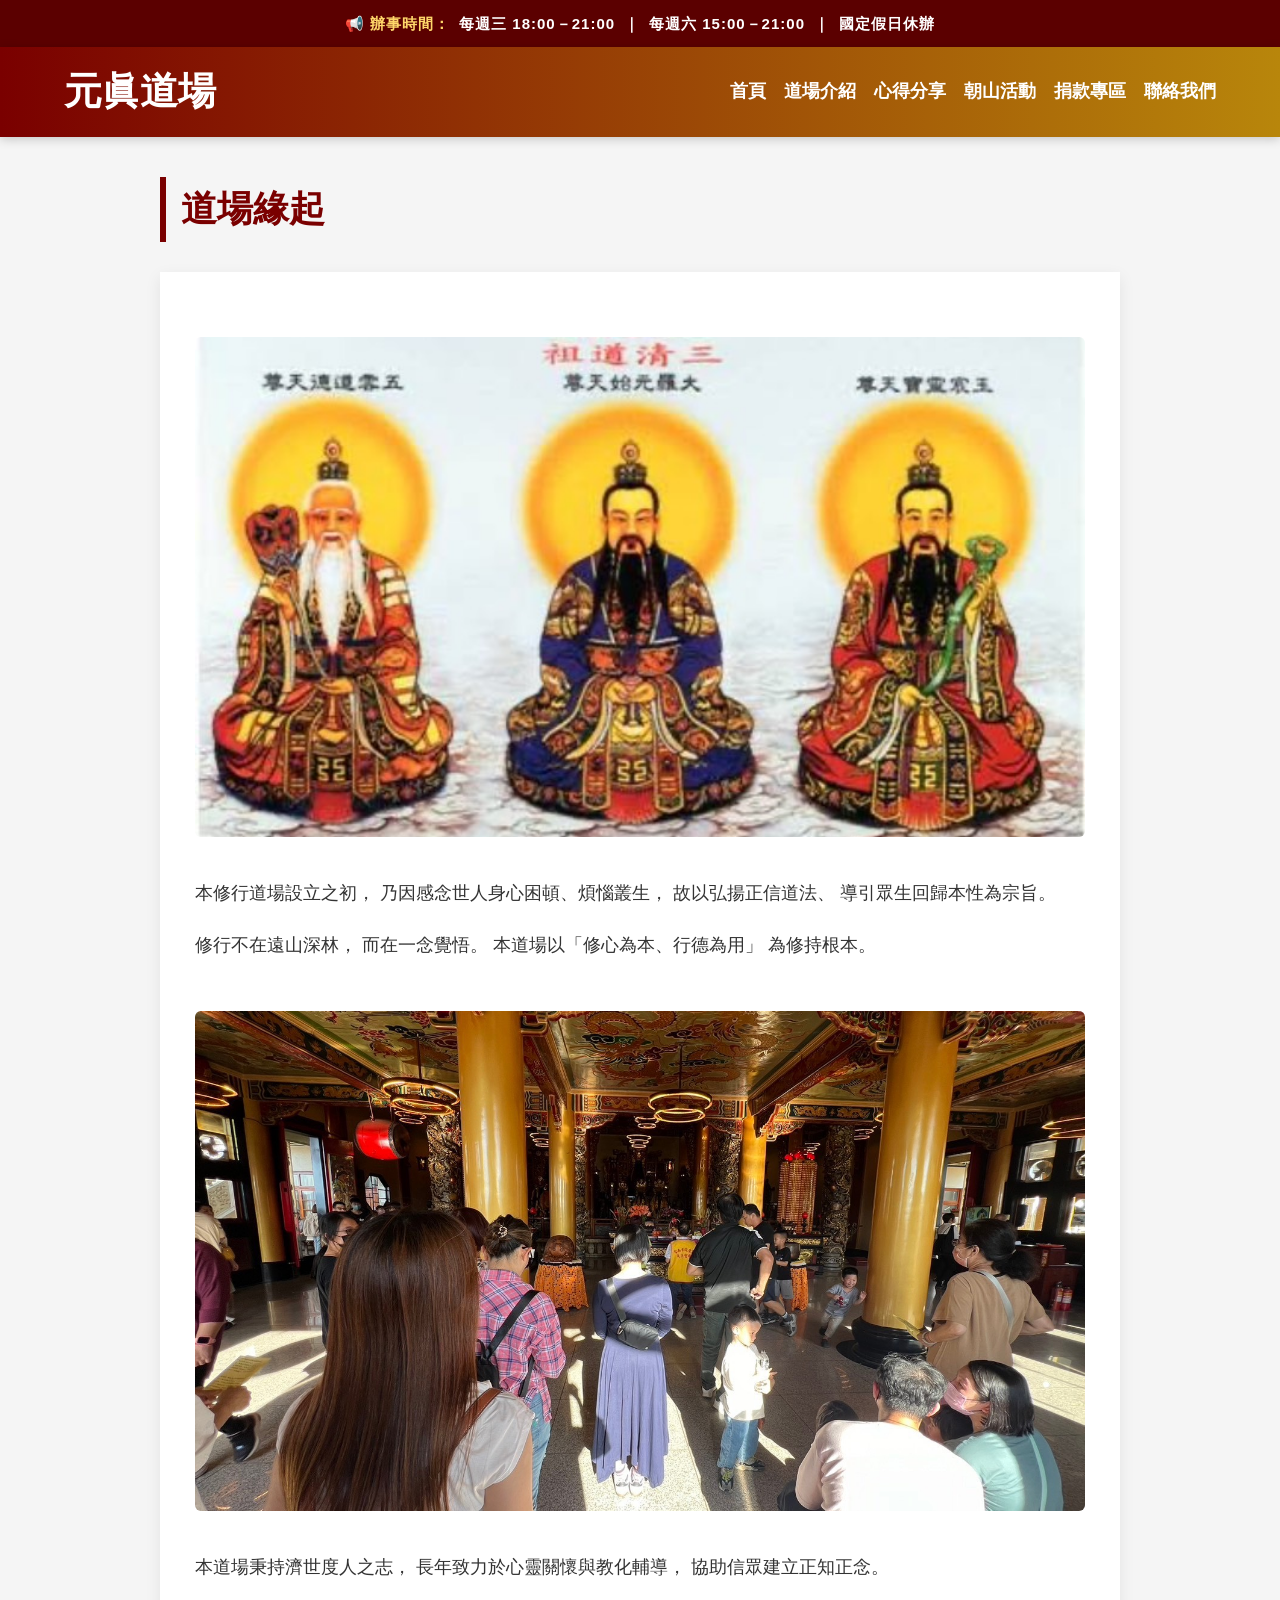
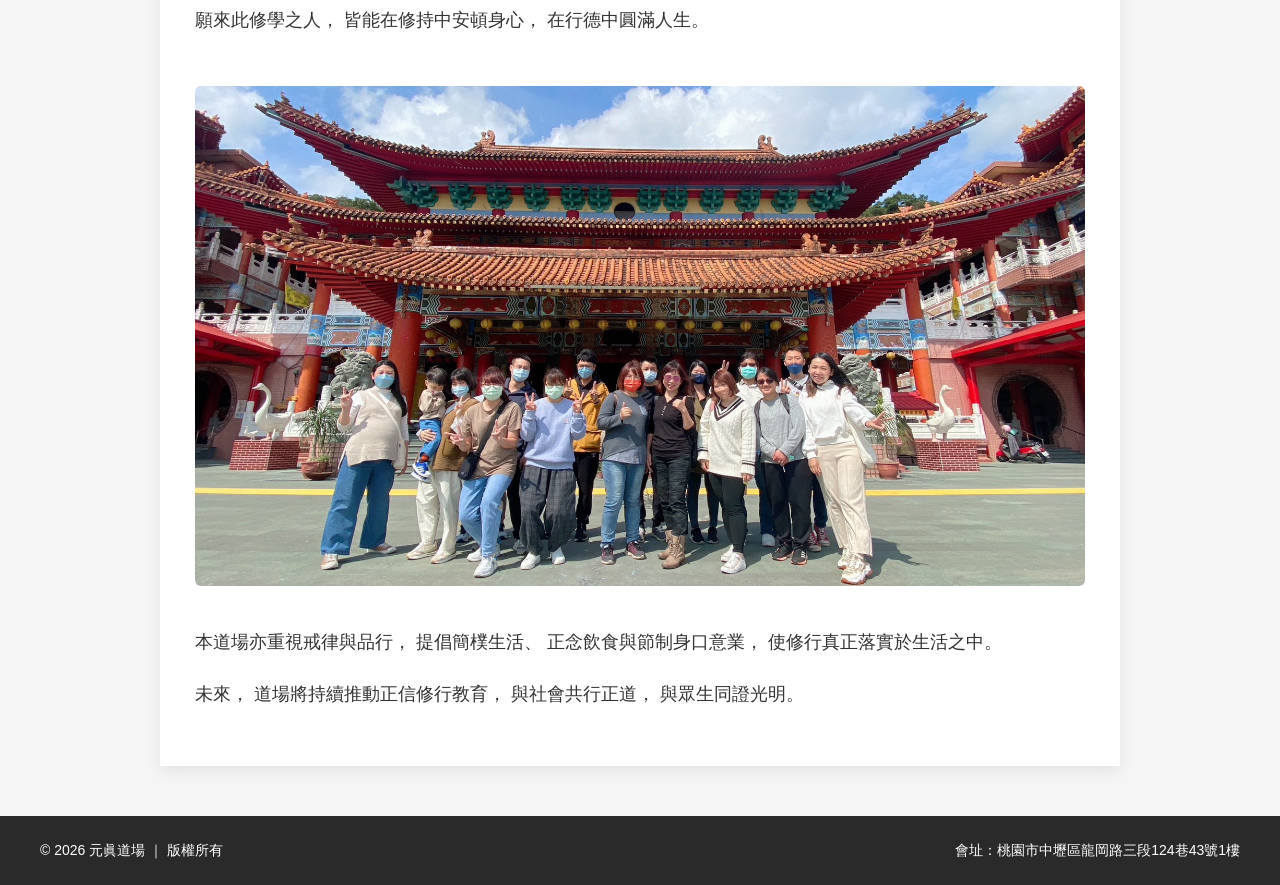
==== commit e3bc604e: "Update index.html" ====
--- a/index.html
+++ b/index.html
@@ -172,32 +172,27 @@
 
 <body>
 <div class="service-time">
-  <span>📢 辦事時間：</span>
-  每週三 18:00－21:00　｜　
-  每週六 15:00－21:00　｜　
-  國定假日休辦
-</div>
-<header>
-
-<div class="header-inner">
-
-<div class="logo">
-元眞道場
-</div>
-
-<nav>
-  <ul>
-  <li><a href="index.html">首頁</a></li>
-  <li><a href="about.html">道場介紹</a></li>
-  <li><a href="share.html">心得分享</a></li>
-  <li><a href="chaoshan.html">朝山活動</a></li>
-  <li><a href="donate.html">捐款專區</a></li>
-  <li><a href="contact.html">聯絡我們</a></li>
-  </ul>
-</nav>
-
-</div>
-
+  <span class="service-label">📢 辦事時間：</span>
+  <span class="service-detail">每週三 18:00－21:00</span>
+  <span class="service-separator">｜</span>
+  <span class="service-detail">每週六 15:00－21:00</span>
+  <span class="service-separator">｜</span>
+  <span class="service-detail">國定假日休辦</span>
+</div>
+<header class="site-header">
+  <div class="header-inner">
+    <div class="logo">元眞道場</div>
+    <nav aria-label="主選單">
+      <ul>
+        <li><a href="index.html">首頁</a></li>
+        <li><a href="about.html">道場介紹</a></li>
+        <li><a href="share.html">心得分享</a></li>
+        <li><a href="chaoshan.html">朝山活動</a></li>
+        <li><a href="donate.html">捐款專區</a></li>
+        <li><a href="contact.html">聯絡我們</a></li>
+      </ul>
+    </nav>
+  </div>
 </header>
 
 <div class="main-container">
--- a/common.css
+++ b/common.css
@@ -1,143 +1,126 @@
-/* 元眞道場全站共用樣式：頁首、辦事時間、導覽列、內容外框、頁尾 */
+/* 元眞道場全站共用樣式：只統一頁首與辦事時間，保留各頁內容設計 */
 * { box-sizing: border-box; }
 html { -webkit-text-size-adjust: 100%; }
 body { font-family: "Microsoft JhengHei", "PingFang TC", sans-serif; }
 
-/* 辦事時間 */
-.service-time {
+/* 辦事時間橫幅：六頁使用相同 HTML 與固定樣式 */
+body > .service-time {
+  display: flex !important;
+  flex-flow: row wrap !important;
+  align-items: center !important;
+  justify-content: center !important;
+  gap: 0 9px !important;
+  width: 100% !important;
+  min-height: 47px !important;
+  margin: 0 !important;
+  padding: 10px 15px !important;
+  border: 0 !important;
+  border-radius: 0 !important;
   background: #5b0000 !important;
   color: #fff !important;
   text-align: center !important;
-  padding: 10px 15px !important;
+  font-family: "Microsoft JhengHei", "PingFang TC", sans-serif !important;
   font-size: 15px !important;
   font-weight: 600 !important;
   letter-spacing: 1px !important;
-  line-height: 1.8 !important;
+  line-height: 27px !important;
 }
-.service-time span { color: #ffd76a !important; }
+body > .service-time .service-label { color: #ffd76a !important; white-space: nowrap !important; }
+body > .service-time .service-detail { color: #fff !important; white-space: nowrap !important; }
+body > .service-time .service-separator { color: #fff !important; white-space: nowrap !important; }
 
-/* 頁首與導覽列 */
-header {
-  background: linear-gradient(90deg, #7a0000, #b8860b) !important;
+/* 頁首背景橫幅：六頁共用同一尺寸、漸層、陰影 */
+body > header.site-header {
+  display: block !important;
+  width: 100% !important;
+  height: 90px !important;
+  min-height: 90px !important;
+  margin: 0 !important;
+  padding: 0 !important;
+  border: 0 !important;
+  border-radius: 0 !important;
+  background: linear-gradient(90deg, #7a0000 0%, #b8860b 100%) !important;
+  background-size: 100% 100% !important;
+  background-repeat: no-repeat !important;
   color: #fff !important;
+  box-shadow: 0 2px 10px rgba(0,0,0,.2) !important;
 }
-header .header-inner {
+body > header.site-header .header-inner {
+  display: flex !important;
+  flex-direction: row !important;
+  align-items: center !important;
+  justify-content: space-between !important;
+  gap: 20px !important;
   width: 100% !important;
   max-width: 1200px !important;
+  height: 90px !important;
+  min-height: 90px !important;
   margin: 0 auto !important;
-  display: flex !important;
-  justify-content: space-between !important;
-  align-items: center !important;
-  gap: 20px !important;
+  padding: 0 24px !important;
 }
-header .logo {
+body > header.site-header .logo {
   flex: 0 0 auto !important;
+  margin: 0 !important;
+  padding: 0 !important;
+  color: #fff !important;
   font-size: 38px !important;
   font-weight: 700 !important;
   line-height: 1.3 !important;
+  white-space: nowrap !important;
 }
-header nav { min-width: 0 !important; }
-header nav ul {
+body > header.site-header nav { display: block !important; width: auto !important; min-width: 0 !important; margin: 0 !important; padding: 0 !important; }
+body > header.site-header nav ul {
   display: flex !important;
-  flex-wrap: wrap !important;
+  flex-flow: row nowrap !important;
   align-items: center !important;
   justify-content: flex-end !important;
+  gap: 8px 18px !important;
+  width: auto !important;
+  margin: 0 !important;
+  padding: 0 !important;
   list-style: none !important;
-  gap: 8px 25px !important;
 }
-header nav a {
+body > header.site-header nav li { margin: 0 !important; padding: 0 !important; }
+body > header.site-header nav a {
+  display: inline-block !important;
+  margin: 0 !important;
+  padding: 6px 0 !important;
+  border: 0 !important;
+  border-radius: 0 !important;
+  background: transparent !important;
   color: #fff !important;
   text-decoration: none !important;
+  text-underline-offset: initial !important;
+  font-family: "Microsoft JhengHei", "PingFang TC", sans-serif !important;
   font-size: 18px !important;
   font-weight: 700 !important;
+  line-height: 1.4 !important;
+  white-space: nowrap !important;
 }
-header nav a:hover { opacity: .7 !important; }
+body > header.site-header nav a:hover { opacity: .7 !important; }
 
-/* 內容區：各頁專屬卡片/橫幅維持各自設計 */
-.main-container, main.main, .main {
-  max-width: 1000px;
-}
+/* 不更動頁面主要內容 */
+.main-container, main.main, .main { max-width: 1000px; }
+footer { background: #2a2a2a !important; color: #fff !important; padding: 22px 30px !important; font-size: 14px !important; }
+footer .footer-inner { width: 100% !important; max-width: 1200px !important; margin: 0 auto !important; display: flex !important; justify-content: space-between !important; align-items: center !important; gap: 12px 20px !important; }
 
-/* 頁尾 */
-footer {
-  background: #2a2a2a !important;
-  color: #fff !important;
-  padding: 22px 30px !important;
-  font-size: 14px !important;
-}
-footer .footer-inner {
-  width: 100% !important;
-  max-width: 1200px !important;
-  margin: 0 auto !important;
-  display: flex !important;
-  justify-content: space-between !important;
-  align-items: center !important;
-  gap: 12px 20px !important;
-}
-
-/* 手機和平板：所有頁面使用同一組共用規格 */
 @media (max-width: 768px) {
-  .service-time {
-    padding: 9px 12px !important;
-    font-size: 13px !important;
-    letter-spacing: 0 !important;
-    line-height: 1.7 !important;
-  }
-  header .header-inner {
-    flex-direction: column !important;
-    align-items: stretch !important;
-    gap: 14px !important;
-    padding: 16px !important;
-  }
-  header .logo {
-    text-align: center !important;
-    font-size: 30px !important;
-    line-height: 1.35 !important;
-    white-space: normal !important;
-  }
-  header nav { width: 100% !important; }
-  header nav ul {
-    display: grid !important;
-    grid-template-columns: repeat(3, minmax(0, 1fr)) !important;
-    width: 100% !important;
-    gap: 6px !important;
-    justify-content: stretch !important;
-  }
-  header nav li { min-width: 0 !important; }
-  header nav a {
-    display: flex !important;
-    min-height: 42px !important;
-    align-items: center !important;
-    justify-content: center !important;
-    padding: 8px 4px !important;
-    border: 1px solid rgba(255,255,255,.28) !important;
-    border-radius: 6px !important;
-    font-size: 14px !important;
-    line-height: 1.4 !important;
-    text-align: center !important;
-  }
-  .main-container, main.main, .main {
-    width: 100% !important;
-    max-width: 1000px !important;
-    margin-top: 26px !important;
-    margin-bottom: 26px !important;
-    padding-left: 16px !important;
-    padding-right: 16px !important;
-  }
+  body > .service-time { min-height: 0 !important; padding: 9px 12px !important; gap: 2px 6px !important; font-size: 13px !important; letter-spacing: 0 !important; line-height: 1.7 !important; }
+  body > .service-time .service-detail { white-space: normal !important; }
+  body > header.site-header { height: auto !important; min-height: 0 !important; }
+  body > header.site-header .header-inner { height: auto !important; min-height: 0 !important; flex-direction: column !important; align-items: stretch !important; gap: 14px !important; padding: 16px !important; }
+  body > header.site-header .logo { text-align: center !important; font-size: 30px !important; line-height: 1.35 !important; white-space: normal !important; }
+  body > header.site-header nav { width: 100% !important; }
+  body > header.site-header nav ul { display: grid !important; grid-template-columns: repeat(3,minmax(0,1fr)) !important; width: 100% !important; gap: 6px !important; justify-content: stretch !important; }
+  body > header.site-header nav a { display: flex !important; min-height: 42px !important; align-items: center !important; justify-content: center !important; padding: 8px 4px !important; border: 1px solid rgba(255,255,255,.28) !important; border-radius: 6px !important; background: transparent !important; font-size: 14px !important; line-height: 1.4 !important; text-align: center !important; white-space: normal !important; }
+  .main-container, main.main, .main { width: 100% !important; max-width: 1000px !important; margin-top: 26px !important; margin-bottom: 26px !important; padding-left: 16px !important; padding-right: 16px !important; }
   footer { padding: 20px 16px !important; }
-  footer .footer-inner {
-    flex-direction: column !important;
-    align-items: center !important;
-    justify-content: center !important;
-    gap: 6px !important;
-    text-align: center !important;
-  }
+  footer .footer-inner { flex-direction: column !important; align-items: center !important; justify-content: center !important; gap: 6px !important; text-align: center !important; }
   img, video, iframe { max-width: 100%; }
 }
-
 @media (max-width: 380px) {
-  .service-time { font-size: 12px !important; line-height: 1.7 !important; }
-  header .header-inner { padding-left: 12px !important; padding-right: 12px !important; }
-  header nav ul { grid-template-columns: repeat(2, minmax(0, 1fr)) !important; }
+  body > .service-time { font-size: 12px !important; line-height: 1.7 !important; }
+  body > header.site-header .header-inner { padding-left: 12px !important; padding-right: 12px !important; }
+  body > header.site-header nav ul { grid-template-columns: repeat(2,minmax(0,1fr)) !important; }
   .main-container, main.main, .main { padding-left: 12px !important; padding-right: 12px !important; }
 }
